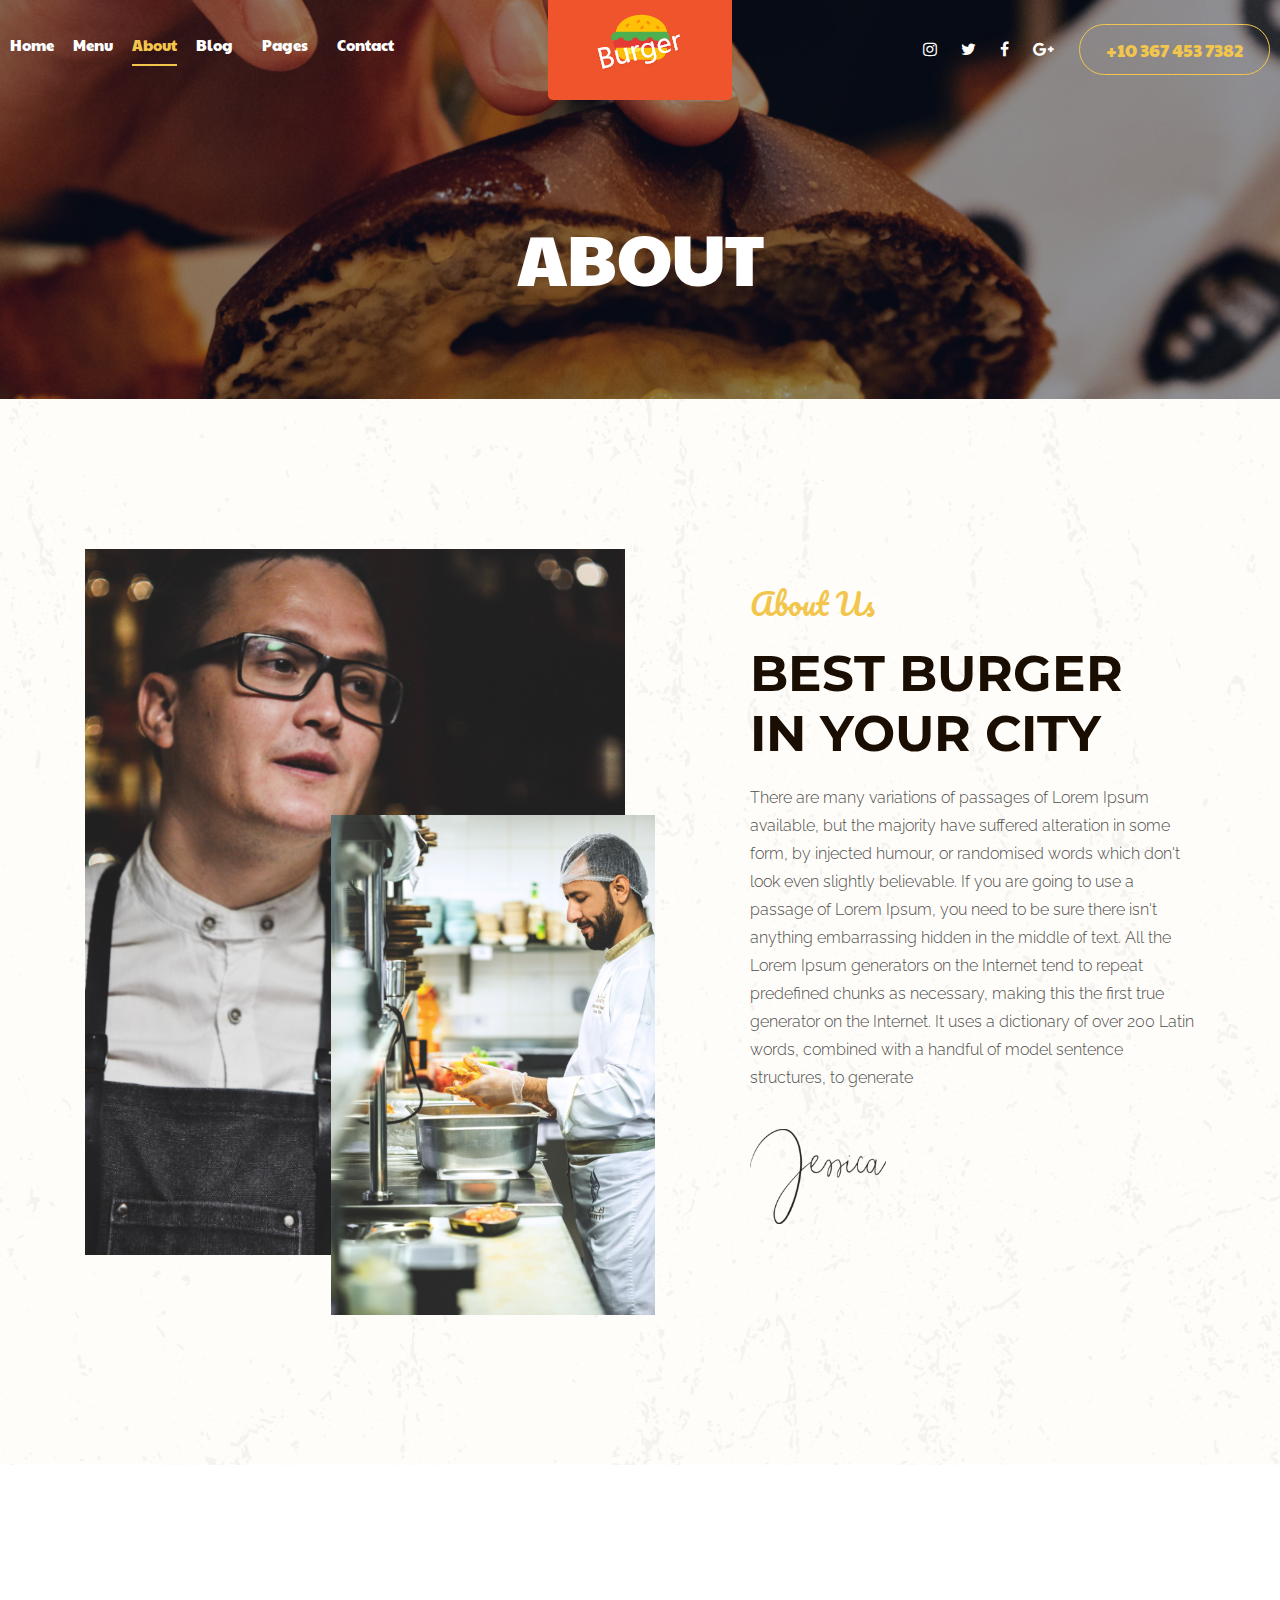
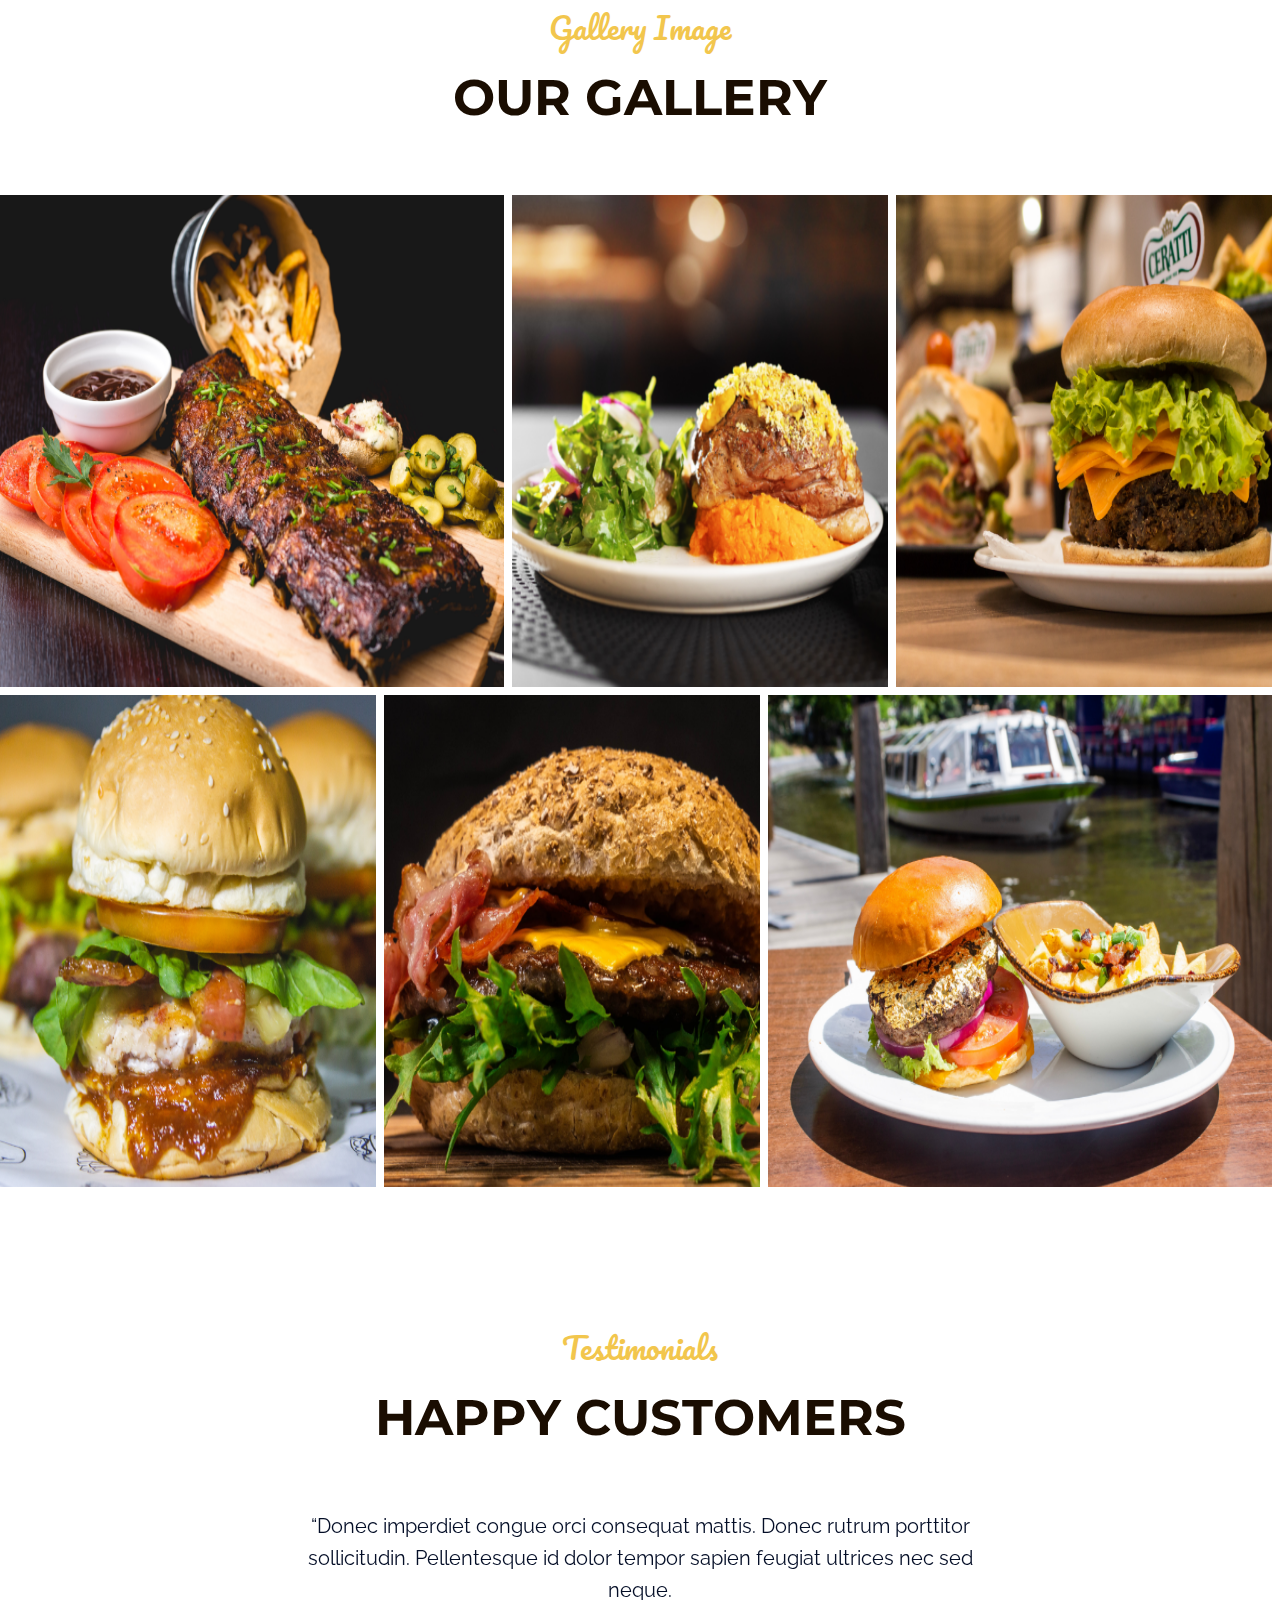
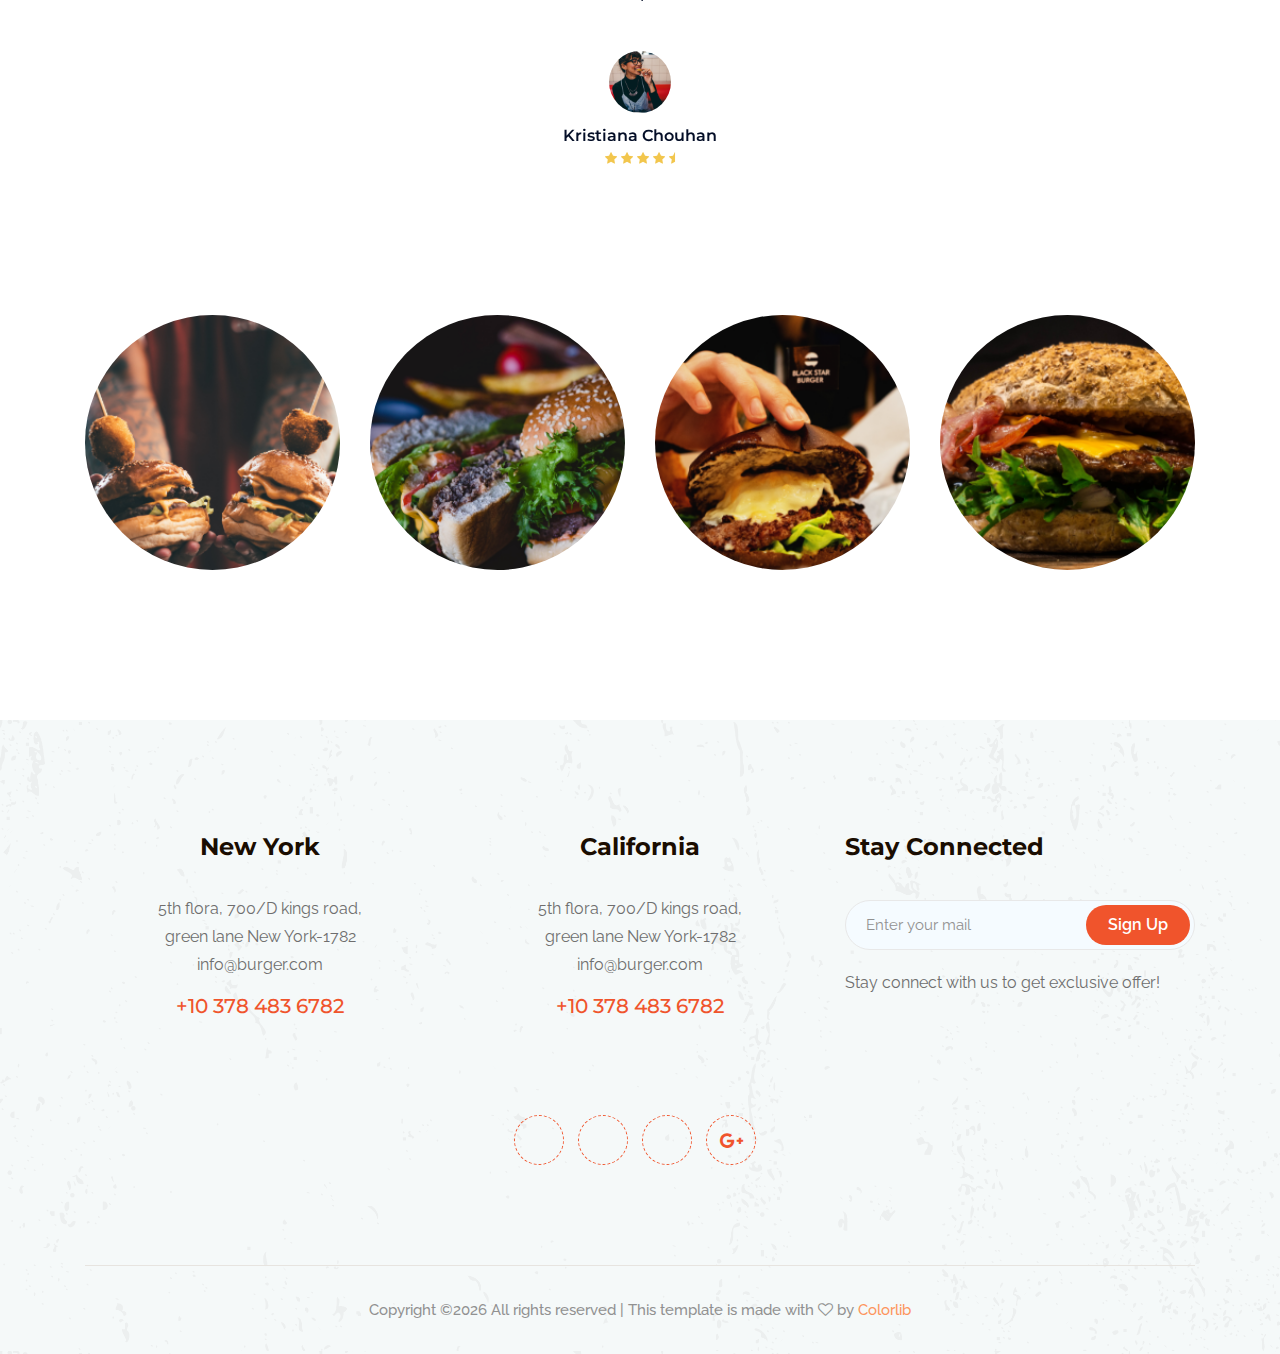
==== about.html @ d92ca3f2 "add other folders" ====
<!doctype html>
<html class="no-js" lang="zxx">

<head>
    <meta charset="utf-8">
    <meta http-equiv="x-ua-compatible" content="ie=edge">
    <title>Burger</title>
    <meta name="description" content="">
    <meta name="viewport" content="width=device-width, initial-scale=1">

    <!-- <link rel="manifest" href="site.webmanifest"> -->
    <link rel="shortcut icon" type="image/x-icon" href="img/favicon.png">
    <!-- Place favicon.ico in the root directory -->

    <!-- CSS here -->
    <link rel="stylesheet" href="css/bootstrap.min.css">
    <link rel="stylesheet" href="css/owl.carousel.min.css">
    <link rel="stylesheet" href="css/magnific-popup.css">
    <link rel="stylesheet" href="css/font-awesome.min.css">
    <link rel="stylesheet" href="css/themify-icons.css">
    <link rel="stylesheet" href="css/nice-select.css">
    <link rel="stylesheet" href="css/flaticon.css">
    <link rel="stylesheet" href="css/animate.css">
    <link rel="stylesheet" href="css/slicknav.css">
    <link rel="stylesheet" href="css/style.css">
    <!-- <link rel="stylesheet" href="css/responsive.css"> -->
</head>

<body>
    <!--[if lte IE 9]>
            <p class="browserupgrade">You are using an <strong>outdated</strong> browser. Please <a href="https://browsehappy.com/">upgrade your browser</a> to improve your experience and security.</p>
        <![endif]-->

    <!-- header-start -->
    <header>
            <div class="header-area ">
                <div id="sticky-header" class="main-header-area">
                    <div class="container-fluid p-0">
                        <div class="row align-items-center no-gutters">
                            <div class="col-xl-5 col-lg-5">
                                <div class="main-menu  d-none d-lg-block">
                                    <nav>
                                        <ul id="navigation">
                                            <li><a  href="index.html">home</a></li>
                                            <li><a href="Menu.html">Menu</a></li>
                                            <li><a class="active" href="about.html">About</a></li>
                                            <li><a href="#">blog <i class="ti-angle-down"></i></a>
                                                <ul class="submenu">
                                                    <li><a href="blog.html">blog</a></li>
                                                    <li><a href="single-blog.html">single-blog</a></li>
                                                </ul>
                                            </li>
                                            <li><a href="#">Pages <i class="ti-angle-down"></i></a>
                                                <ul class="submenu">
                                                    <li><a href="elements.html">elements</a></li>
                                                </ul>
                                            </li>
                                            <li><a href="contact.html">Contact</a></li>
                                        </ul>
                                    </nav>
                                </div>
                            </div>
                            <div class="col-xl-2 col-lg-2">
                                <div class="logo-img">
                                    <a href="index.html">
                                        <img src="img/logo.png" alt="">
                                    </a>
                                </div>
                            </div>
                            <div class="col-xl-5 col-lg-5 d-none d-lg-block">
                                <div class="book_room">
                                    <div class="socail_links">
                                        <ul>
                                            <li>
                                                <a href="#">
                                                    <i class="fa fa-instagram"></i>
                                                </a>
                                            </li>
                                            <li>
                                                <a href="#">
                                                    <i class="fa fa-twitter"></i>
                                                </a>
                                            </li>
                                            <li>
                                                <a href="#">
                                                    <i class="fa fa-facebook"></i>
                                                </a>
                                            </li>
                                            <li>
                                                <a href="#">
                                                    <i class="fa fa-google-plus"></i>
                                                </a>
                                            </li>
                                        </ul>
                                    </div>
                                    <div class="book_btn d-none d-xl-block">
                                        <a class="#" href="#">+10 367 453 7382</a>
                                    </div>
                                </div>
                            </div>
                            <div class="col-12">
                                <div class="mobile_menu d-block d-lg-none"></div>
                            </div>
                        </div>
                    </div>
                </div>
            </div>
        </header>
        <!-- header-end -->

  <!-- bradcam_area_start -->
  <div class="bradcam_area breadcam_bg_1 overlay">
    <h3>about</h3>
</div>
<!-- bradcam_area_end -->
<!-- about_area_start -->
<div class="about_area">
        <div class="container">
            <div class="row align-items-center">
                <div class="col-xl-6 col-lg-6 col-md-6">
                    <div class="about_thumb2">
                        <div class="img_1">
                            <img src="img/about/1.png" alt="">
                        </div>
                        <div class="img_2">
                            <img src="img/about/2.png" alt="">
                        </div>
                    </div>
                </div>
                <div class="col-xl-5 col-lg-5 offset-lg-1 col-md-6">
                    <div class="about_info">
                        <div class="section_title mb-20px">
                            <span>About Us</span>
                            <h3>Best Burger <br>
                                    in your City</h3>
                        </div>
                        <p>There are many variations of passages of Lorem Ipsum available, but the majority have suffered alteration in some form, by injected humour, or randomised words which don't look even slightly believable. If you are going to use a passage of Lorem Ipsum, you need to be sure there isn't anything embarrassing hidden in the middle of text. All the Lorem Ipsum generators on the Internet tend to repeat predefined chunks as necessary, making this the first true generator on the Internet. It uses a dictionary of over 200 Latin words, combined with a handful of model sentence structures, to generate</p>
                        <div class="img_thumb">
                            <img src="img/jessica-signature.png" alt="">
                        </div>
                    </div>
                </div>
            </div>
        </div>
    </div>
    <!-- about_area_end -->

    <!-- gallery_start -->
    <div class="gallery_area">
            <div class="container">
                <div class="row">
                    <div class="col-xl-12">
                            <div class="section_title mb-70 text-center">
                                    <span>Gallery Image</span>
                                    <h3>Our Gallery</h3>
                                </div>
                    </div>
                </div>
            </div>
            <div class="single_gallery big_img">
                    <a class="popup-image" href="img/gallery/1.png">
                        <i class="ti-plus"></i>
                    </a>
                <img src="img/gallery/1.png" alt="">
            </div>
            <div class="single_gallery small_img">
                <a class="popup-image" href="img/gallery/2.png">
                    <i class="ti-plus"></i>
                </a>
                <img src="img/gallery/2.png" alt="">
            </div>
            <div class="single_gallery small_img">
                <a class="popup-image" href="img/gallery/3.png">
                    <i class="ti-plus"></i>
                </a>
                <img src="img/gallery/3.png" alt="">
            </div>
    
            <div class="single_gallery small_img">
                <a class="popup-image" href="img/gallery/4.png">
                    <i class="ti-plus"></i>
                </a>
                <img src="img/gallery/4.png" alt="">
            </div>
            <div class="single_gallery small_img">
                <a class="popup-image" href="img/gallery/5.png">
                    <i class="ti-plus"></i>
                </a>
                <img src="img/gallery/5.png" alt="">
            </div>
            <div class="single_gallery big_img">
                <a class="popup-image" href="img/gallery/6.png">
                    <i class="ti-plus"></i>
                </a>
                <img src="img/gallery/6.png" alt="">
            </div>
        </div>

    <!-- testimonial_area_start  -->
    <div class="testimonial_area ">
        <div class="container">
            <div class="row">
                <div class="col-xl-12">
                    <div class="section_title mb-60 text-center">
                        <span>Testimonials</span>
                        <h3>Happy Customers</h3>
                    </div>
                </div>
            </div>
            <div class="row">
                <div class="col-xl-12">
                    <div class="testmonial_active owl-carousel">
                        <div class="single_carousel">
                            <div class="row justify-content-center">
                                <div class="col-lg-8">
                                    <div class="single_testmonial text-center">
                                        <p>“Donec imperdiet congue orci consequat mattis. Donec rutrum porttitor
                                            sollicitudin. Pellentesque id dolor tempor sapien feugiat ultrices nec
                                            sed
                                            neque.</p>
                                        <div class="testmonial_author">
                                            <div class="thumb">
                                                <img src="img/testmonial/1.png" alt="">
                                            </div>
                                            <h4>Kristiana Chouhan</h4>
                                            <div class="stars">
                                                <i class="fa fa-star"></i>
                                                <i class="fa fa-star"></i>
                                                <i class="fa fa-star"></i>
                                                <i class="fa fa-star"></i>
                                                <i class="fa fa-star-half"></i>
                                            </div>
                                        </div>
                                    </div>
                                </div>
                            </div>
                        </div>
                        <div class="single_carousel">
                            <div class="row justify-content-center">
                                <div class="col-lg-8">
                                    <div class="single_testmonial text-center">
                                        <p>“Donec imperdiet congue orci consequat mattis. Donec rutrum porttitor
                                            sollicitudin. Pellentesque id dolor tempor sapien feugiat ultrices nec
                                            sed
                                            neque.</p>
                                        <div class="testmonial_author">
                                            <div class="thumb">
                                                <img src="img/testmonial/2.png" alt="">
                                            </div>
                                            <h4>Arafath Hossain</h4>
                                            <div class="stars">
                                                <i class="fa fa-star"></i>
                                                <i class="fa fa-star"></i>
                                                <i class="fa fa-star"></i>
                                                <i class="fa fa-star"></i>
                                                <i class="fa fa-star-half"></i>
                                            </div>
                                        </div>
                                    </div>
                                </div>
                            </div>
                        </div>
                        <div class="single_carousel">
                            <div class="row justify-content-center">
                                <div class="col-lg-8">
                                    <div class="single_testmonial text-center">
                                        <p>“Donec imperdiet congue orci consequat mattis. Donec rutrum porttitor
                                            sollicitudin. Pellentesque id dolor tempor sapien feugiat ultrices nec
                                            sed
                                            neque.</p>
                                        <div class="testmonial_author">
                                            <div class="thumb">
                                                <img src="img/testmonial/3.png" alt="">
                                            </div>
                                            <h4>A.H Shemanto</h4>
                                            <div class="stars">
                                                <i class="fa fa-star"></i>
                                                <i class="fa fa-star"></i>
                                                <i class="fa fa-star"></i>
                                                <i class="fa fa-star"></i>
                                                <i class="fa fa-star-half"></i>
                                            </div>
                                        </div>
                                    </div>
                                </div>
                            </div>
                        </div>
                    </div>
                </div>
            </div>
        </div>
</div>
<!-- testimonial_area_ned  -->

<!-- instragram_area_start -->
<div class="instragram_area">
<div class="container">
    <div class="row">
        <div class="col-lg-3 col-md-6">
            <div class="single_instagram">
                <img src="img/instragram/1.png" alt="">
                <div class="ovrelay">
                    <a href="#">
                        <i class="fa fa-instagram"></i>
                    </a>
                </div>
            </div>
        </div>
        <div class="col-lg-3 col-md-6">
            <div class="single_instagram">
                <img src="img/instragram/2.png" alt="">
                <div class="ovrelay">
                    <a href="#">
                        <i class="fa fa-instagram"></i>
                    </a>
                </div>
            </div>
        </div>
        <div class="col-lg-3 col-md-6">
            <div class="single_instagram">
                <img src="img/instragram/3.png" alt="">
                <div class="ovrelay">
                    <a href="#">
                        <i class="fa fa-instagram"></i>
                    </a>
                </div>
            </div>
        </div>
        <div class="col-lg-3 col-md-6">
            <div class="single_instagram">
                <img src="img/instragram/4.png" alt="">
                <div class="ovrelay">
                    <a href="#">
                        <i class="fa fa-instagram"></i>
                    </a>
                </div>
            </div>
        </div>
    </div>
</div>
</div>
<!-- instragram_area_end -->

<footer class="footer">
        <div class="footer_top">
            <div class="container">
                <div class="row">
                    <div class="col-xl-4 col-md-6 col-lg-4">
                        <div class="footer_widget text-center ">
                            <h3 class="footer_title pos_margin">
                                    New York
                            </h3>
                            <p>5th flora, 700/D kings road, <br> 
                                    green lane New York-1782 <br>
                                    <a href="#">info@burger.com</a></p>
                            <a class="number" href="#">+10 378 483 6782</a>

                        </div>
                    </div>
                    <div class="col-xl-4 col-md-6 col-lg-4">
                        <div class="footer_widget text-center ">
                            <h3 class="footer_title pos_margin">
                                California
                            </h3>
                            <p>5th flora, 700/D kings road, <br> 
                                    green lane New York-1782 <br>
                                    <a href="#">info@burger.com</a></p>
                            <a class="number" href="#">+10 378 483 6782</a>

                        </div>
                    </div>
                    <div class="col-xl-4 col-md-12 col-lg-4">
                            <div class="footer_widget">
                                    <h3 class="footer_title">
                                            Stay Connected
                                    </h3>
                                    <form action="#" class="newsletter_form">
                                        <input type="text" placeholder="Enter your mail">
                                        <button type="submit">Sign Up</button>
                                    </form>
                                    <p class="newsletter_text">Stay connect with us to get exclusive offer!</p>
                                </div>
                    </div>
                </div>
                <div class="row justify-content-center">
                    <div class="col-lg-4">
                        <div class="socail_links text-center">
                                <ul>
                                    <li>
                                        <a href="#">
                                            <i class="ti-instagram"></i>
                                        </a>
                                    </li>
                                    <li>
                                        <a href="#">
                                            <i class="ti-twitter-alt"></i>
                                        </a>
                                    </li>
                                    <li>
                                        <a href="#">
                                            <i class="ti-facebook"></i>
                                        </a>
                                    </li>
                                    <li>
                                        <a href="#">
                                            <i class="fa fa-google-plus"></i>
                                        </a>
                                    </li>
                                </ul>
                            </div>
                    </div>
                </div>
            </div>
        </div>
        <div class="copy-right_text">
            <div class="container">
                <div class="footer_border"></div>
                <div class="row">
                    <div class="col-xl-12">
                        <p class="copy_right text-center">
                            <!-- Link back to Colorlib can't be removed. Template is licensed under CC BY 3.0. -->
Copyright &copy;<script>document.write(new Date().getFullYear());</script> All rights reserved | This template is made with <i class="fa fa-heart-o" aria-hidden="true"></i> by <a href="https://colorlib.com" target="_blank">Colorlib</a>
<!-- Link back to Colorlib can't be removed. Template is licensed under CC BY 3.0. -->
                        </p>
                    </div>
                </div>
            </div>
        </div>
    </footer>

    <!-- JS here -->
    <script src="js/vendor/modernizr-3.5.0.min.js"></script>
    <script src="js/vendor/jquery-1.12.4.min.js"></script>
    <script src="js/popper.min.js"></script>
    <script src="js/bootstrap.min.js"></script>
    <script src="js/owl.carousel.min.js"></script>
    <script src="js/isotope.pkgd.min.js"></script>
    <script src="js/ajax-form.js"></script>
    <script src="js/waypoints.min.js"></script>
    <script src="js/jquery.counterup.min.js"></script>
    <script src="js/imagesloaded.pkgd.min.js"></script>
    <script src="js/scrollIt.js"></script>
    <script src="js/jquery.scrollUp.min.js"></script>
    <script src="js/wow.min.js"></script>
    <script src="js/nice-select.min.js"></script>
    <script src="js/jquery.slicknav.min.js"></script>
    <script src="js/jquery.magnific-popup.min.js"></script>
    <script src="js/plugins.js"></script>

    <!--contact js-->
    <script src="js/contact.js"></script>
    <script src="js/jquery.ajaxchimp.min.js"></script>
    <script src="js/jquery.form.js"></script>
    <script src="js/jquery.validate.min.js"></script>
    <script src="js/mail-script.js"></script>

    <script src="js/main.js"></script>

</body>

</html>
---- css/themify-icons.css ----
@font-face {
	font-family: 'themify';
	src:url('../fonts/themify.eot?-fvbane');
	src:url('../fonts/themify.eot?#iefix-fvbane') format('embedded-opentype'),
		url('../fonts/themify.woff?-fvbane') format('woff'),
		url('../fonts/themify.ttf?-fvbane') format('truetype'),
		url('../fonts/themify.svg?-fvbane#themify') format('svg');
	font-weight: normal;
	font-style: normal;
}

[class^="ti-"], [class*=" ti-"] {
	font-family: 'themify';
	/* speak: none; */
	font-style: normal;
	font-weight: normal;
	font-variant: normal;
	text-transform: none;
	line-height: 1;

	/* Better Font Rendering =========== */
	-webkit-font-smoothing: antialiased;
	-moz-osx-font-smoothing: grayscale;
}

.ti-wand:before {
	content: "\e600";
}
.ti-volume:before {
	content: "\e601";
}
.ti-user:before {
	content: "\e602";
}
.ti-unlock:before {
	content: "\e603";
}
.ti-unlink:before {
	content: "\e604";
}
.ti-trash:before {
	content: "\e605";
}
.ti-thought:before {
	content: "\e606";
}
.ti-target:before {
	content: "\e607";
}
.ti-tag:before {
	content: "\e608";
}
.ti-tablet:before {
	content: "\e609";
}
.ti-star:before {
	content: "\e60a";
}
.ti-spray:before {
	content: "\e60b";
}
.ti-signal:before {
	content: "\e60c";
}
.ti-shopping-cart:before {
	content: "\e60d";
}
.ti-shopping-cart-full:before {
	content: "\e60e";
}
.ti-settings:before {
	content: "\e60f";
}
.ti-search:before {
	content: "\e610";
}
.ti-zoom-in:before {
	content: "\e611";
}
.ti-zoom-out:before {
	content: "\e612";
}
.ti-cut:before {
	content: "\e613";
}
.ti-ruler:before {
	content: "\e614";
}
.ti-ruler-pencil:before {
	content: "\e615";
}
.ti-ruler-alt:before {
	content: "\e616";
}
.ti-bookmark:before {
	content: "\e617";
}
.ti-bookmark-alt:before {
	content: "\e618";
}
.ti-reload:before {
	content: "\e619";
}
.ti-plus:before {
	content: "\e61a";
}
.ti-pin:before {
	content: "\e61b";
}
.ti-pencil:before {
	content: "\e61c";
}
.ti-pencil-alt:before {
	content: "\e61d";
}
.ti-paint-roller:before {
	content: "\e61e";
}
.ti-paint-bucket:before {
	content: "\e61f";
}
.ti-na:before {
	content: "\e620";
}
.ti-mobile:before {
	content: "\e621";
}
.ti-minus:before {
	content: "\e622";
}
.ti-medall:before {
	content: "\e623";
}
.ti-medall-alt:before {
	content: "\e624";
}
.ti-marker:before {
	content: "\e625";
}
.ti-marker-alt:before {
	content: "\e626";
}
.ti-arrow-up:before {
	content: "\e627";
}
.ti-arrow-right:before {
	content: "\e628";
}
.ti-arrow-left:before {
	content: "\e629";
}
.ti-arrow-down:before {
	content: "\e62a";
}
.ti-lock:before {
	content: "\e62b";
}
.ti-location-arrow:before {
	content: "\e62c";
}
.ti-link:before {
	content: "\e62d";
}
.ti-layout:before {
	content: "\e62e";
}
.ti-layers:before {
	content: "\e62f";
}
.ti-layers-alt:before {
	content: "\e630";
}
.ti-key:before {
	content: "\e631";
}
.ti-import:before {
	content: "\e632";
}
.ti-image:before {
	content: "\e633";
}
.ti-heart:before {
	content: "\e634";
}
.ti-heart-broken:before {
	content: "\e635";
}
.ti-hand-stop:before {
	content: "\e636";
}
.ti-hand-open:before {
	content: "\e637";
}
.ti-hand-drag:before {
	content: "\e638";
}
.ti-folder:before {
	content: "\e639";
}
.ti-flag:before {
	content: "\e63a";
}
.ti-flag-alt:before {
	content: "\e63b";
}
.ti-flag-alt-2:before {
	content: "\e63c";
}
.ti-eye:before {
	content: "\e63d";
}
.ti-export:before {
	content: "\e63e";
}
.ti-exchange-vertical:before {
	content: "\e63f";
}
.ti-desktop:before {
	content: "\e640";
}
.ti-cup:before {
	content: "\e641";
}
.ti-crown:before {
	content: "\e642";
}
.ti-comments:before {
	content: "\e643";
}
.ti-comment:before {
	content: "\e644";
}
.ti-comment-alt:before {
	content: "\e645";
}
.ti-close:before {
	content: "\e646";
}
.ti-clip:before {
	content: "\e647";
}
.ti-angle-up:before {
	content: "\e648";
}
.ti-angle-right:before {
	content: "\e649";
}
.ti-angle-left:before {
	content: "\e64a";
}
.ti-angle-down:before {
	content: "\e64b";
}
.ti-check:before {
	content: "\e64c";
}
.ti-check-box:before {
	content: "\e64d";
}
.ti-camera:before {
	content: "\e64e";
}
.ti-announcement:before {
	content: "\e64f";
}
.ti-brush:before {
	content: "\e650";
}
.ti-briefcase:before {
	content: "\e651";
}
.ti-bolt:before {
	content: "\e652";
}
.ti-bolt-alt:before {
	content: "\e653";
}
.ti-blackboard:before {
	content: "\e654";
}
.ti-bag:before {
	content: "\e655";
}
.ti-move:before {
	content: "\e656";
}
.ti-arrows-vertical:before {
	content: "\e657";
}
.ti-arrows-horizontal:before {
	content: "\e658";
}
.ti-fullscreen:before {
	content: "\e659";
}
.ti-arrow-top-right:before {
	content: "\e65a";
}
.ti-arrow-top-left:before {
	content: "\e65b";
}
.ti-arrow-circle-up:before {
	content: "\e65c";
}
.ti-arrow-circle-right:before {
	content: "\e65d";
}
.ti-arrow-circle-left:before {
	content: "\e65e";
}
.ti-arrow-circle-down:before {
	content: "\e65f";
}
.ti-angle-double-up:before {
	content: "\e660";
}
.ti-angle-double-right:before {
	content: "\e661";
}
.ti-angle-double-left:before {
	content: "\e662";
}
.ti-angle-double-down:before {
	content: "\e663";
}
.ti-zip:before {
	content: "\e664";
}
.ti-world:before {
	content: "\e665";
}
.ti-wheelchair:before {
	content: "\e666";
}
.ti-view-list:before {
	content: "\e667";
}
.ti-view-list-alt:before {
	content: "\e668";
}
.ti-view-grid:before {
	content: "\e669";
}
.ti-uppercase:before {
	content: "\e66a";
}
.ti-upload:before {
	content: "\e66b";
}
.ti-underline:before {
	content: "\e66c";
}
.ti-truck:before {
	content: "\e66d";
}
.ti-timer:before {
	content: "\e66e";
}
.ti-ticket:before {
	content: "\e66f";
}
.ti-thumb-up:before {
	content: "\e670";
}
.ti-thumb-down:before {
	content: "\e671";
}
.ti-text:before {
	content: "\e672";
}
.ti-stats-up:before {
	content: "\e673";
}
.ti-stats-down:before {
	content: "\e674";
}
.ti-split-v:before {
	content: "\e675";
}
.ti-split-h:before {
	content: "\e676";
}
.ti-smallcap:before {
	content: "\e677";
}
.ti-shine:before {
	content: "\e678";
}
.ti-shift-right:before {
	content: "\e679";
}
.ti-shift-left:before {
	content: "\e67a";
}
.ti-shield:before {
	content: "\e67b";
}
.ti-notepad:before {
	content: "\e67c";
}
.ti-server:before {
	content: "\e67d";
}
.ti-quote-right:before {
	content: "\e67e";
}
.ti-quote-left:before {
	content: "\e67f";
}
.ti-pulse:before {
	content: "\e680";
}
.ti-printer:before {
	content: "\e681";
}
.ti-power-off:before {
	content: "\e682";
}
.ti-plug:before {
	content: "\e683";
}
.ti-pie-chart:before {
	content: "\e684";
}
.ti-paragraph:before {
	content: "\e685";
}
.ti-panel:before {
	content: "\e686";
}
.ti-package:before {
	content: "\e687";
}
.ti-music:before {
	content: "\e688";
}
.ti-music-alt:before {
	content: "\e689";
}
.ti-mouse:before {
	content: "\e68a";
}
.ti-mouse-alt:before {
	content: "\e68b";
}
.ti-money:before {
	content: "\e68c";
}
.ti-microphone:before {
	content: "\e68d";
}
.ti-menu:before {
	content: "\e68e";
}
.ti-menu-alt:before {
	content: "\e68f";
}
.ti-map:before {
	content: "\e690";
}
.ti-map-alt:before {
	content: "\e691";
}
.ti-loop:before {
	content: "\e692";
}
.ti-location-pin:before {
	content: "\e693";
}
.ti-list:before {
	content: "\e694";
}
.ti-light-bulb:before {
	content: "\e695";
}
.ti-Italic:before {
	content: "\e696";
}
.ti-info:before {
	content: "\e697";
}
.ti-infinite:before {
	content: "\e698";
}
.ti-id-badge:before {
	content: "\e699";
}
.ti-hummer:before {
	content: "\e69a";
}
.ti-home:before {
	content: "\e69b";
}
.ti-help:before {
	content: "\e69c";
}
.ti-headphone:before {
	content: "\e69d";
}
.ti-harddrives:before {
	content: "\e69e";
}
.ti-harddrive:before {
	content: "\e69f";
}
.ti-gift:before {
	content: "\e6a0";
}
.ti-game:before {
	content: "\e6a1";
}
.ti-filter:before {
	content: "\e6a2";
}
.ti-files:before {
	content: "\e6a3";
}
.ti-file:before {
	content: "\e6a4";
}
.ti-eraser:before {
	content: "\e6a5";
}
.ti-envelope:before {
	content: "\e6a6";
}
.ti-download:before {
	content: "\e6a7";
}
.ti-direction:before {
	content: "\e6a8";
}
.ti-direction-alt:before {
	content: "\e6a9";
}
.ti-dashboard:before {
	content: "\e6aa";
}
.ti-control-stop:before {
	content: "\e6ab";
}
.ti-control-shuffle:before {
	content: "\e6ac";
}
.ti-control-play:before {
	content: "\e6ad";
}
.ti-control-pause:before {
	content: "\e6ae";
}
.ti-control-forward:before {
	content: "\e6af";
}
.ti-control-backward:before {
	content: "\e6b0";
}
.ti-cloud:before {
	content: "\e6b1";
}
.ti-cloud-up:before {
	content: "\e6b2";
}
.ti-cloud-down:before {
	content: "\e6b3";
}
.ti-clipboard:before {
	content: "\e6b4";
}
.ti-car:before {
	content: "\e6b5";
}
.ti-calendar:before {
	content: "\e6b6";
}
.ti-book:before {
	content: "\e6b7";
}
.ti-bell:before {
	content: "\e6b8";
}
.ti-basketball:before {
	content: "\e6b9";
}
.ti-bar-chart:before {
	content: "\e6ba";
}
.ti-bar-chart-alt:before {
	content: "\e6bb";
}
.ti-back-right:before {
	content: "\e6bc";
}
.ti-back-left:before {
	content: "\e6bd";
}
.ti-arrows-corner:before {
	content: "\e6be";
}
.ti-archive:before {
	content: "\e6bf";
}
.ti-anchor:before {
	content: "\e6c0";
}
.ti-align-right:before {
	content: "\e6c1";
}
.ti-align-left:before {
	content: "\e6c2";
}
.ti-align-justify:before {
	content: "\e6c3";
}
.ti-align-center:before {
	content: "\e6c4";
}
.ti-alert:before {
	content: "\e6c5";
}
.ti-alarm-clock:before {
	content: "\e6c6";
}
.ti-agenda:before {
	content: "\e6c7";
}
.ti-write:before {
	content: "\e6c8";
}
.ti-window:before {
	content: "\e6c9";
}
.ti-widgetized:before {
	content: "\e6ca";
}
.ti-widget:before {
	content: "\e6cb";
}
.ti-widget-alt:before {
	content: "\e6cc";
}
.ti-wallet:before {
	content: "\e6cd";
}
.ti-video-clapper:before {
	content: "\e6ce";
}
.ti-video-camera:before {
	content: "\e6cf";
}
.ti-vector:before {
	content: "\e6d0";
}
.ti-themify-logo:before {
	content: "\e6d1";
}
.ti-themify-favicon:before {
	content: "\e6d2";
}
.ti-themify-favicon-alt:before {
	content: "\e6d3";
}
.ti-support:before {
	content: "\e6d4";
}
.ti-stamp:before {
	content: "\e6d5";
}
.ti-split-v-alt:before {
	content: "\e6d6";
}
.ti-slice:before {
	content: "\e6d7";
}
.ti-shortcode:before {
	content: "\e6d8";
}
.ti-shift-right-alt:before {
	content: "\e6d9";
}
.ti-shift-left-alt:before {
	content: "\e6da";
}
.ti-ruler-alt-2:before {
	content: "\e6db";
}
.ti-receipt:before {
	content: "\e6dc";
}
.ti-pin2:before {
	content: "\e6dd";
}
.ti-pin-alt:before {
	content: "\e6de";
}
.ti-pencil-alt2:before {
	content: "\e6df";
}
.ti-palette:before {
	content: "\e6e0";
}
.ti-more:before {
	content: "\e6e1";
}
.ti-more-alt:before {
	content: "\e6e2";
}
.ti-microphone-alt:before {
	content: "\e6e3";
}
.ti-magnet:before {
	content: "\e6e4";
}
.ti-line-double:before {
	content: "\e6e5";
}
.ti-line-dotted:before {
	content: "\e6e6";
}
.ti-line-dashed:before {
	content: "\e6e7";
}
.ti-layout-width-full:before {
	content: "\e6e8";
}
.ti-layout-width-default:before {
	content: "\e6e9";
}
.ti-layout-width-default-alt:before {
	content: "\e6ea";
}
.ti-layout-tab:before {
	content: "\e6eb";
}
.ti-layout-tab-window:before {
	content: "\e6ec";
}
.ti-layout-tab-v:before {
	content: "\e6ed";
}
.ti-layout-tab-min:before {
	content: "\e6ee";
}
.ti-layout-slider:before {
	content: "\e6ef";
}
.ti-layout-slider-alt:before {
	content: "\e6f0";
}
.ti-layout-sidebar-right:before {
	content: "\e6f1";
}
.ti-layout-sidebar-none:before {
	content: "\e6f2";
}
.ti-layout-sidebar-left:before {
	content: "\e6f3";
}
.ti-layout-placeholder:before {
	content: "\e6f4";
}
.ti-layout-menu:before {
	content: "\e6f5";
}
.ti-layout-menu-v:before {
	content: "\e6f6";
}
.ti-layout-menu-separated:before {
	content: "\e6f7";
}
.ti-layout-menu-full:before {
	content: "\e6f8";
}
.ti-layout-media-right-alt:before {
	content: "\e6f9";
}
.ti-layout-media-right:before {
	content: "\e6fa";
}
.ti-layout-media-overlay:before {
	content: "\e6fb";
}
.ti-layout-media-overlay-alt:before {
	content: "\e6fc";
}
.ti-layout-media-overlay-alt-2:before {
	content: "\e6fd";
}
.ti-layout-media-left-alt:before {
	content: "\e6fe";
}
.ti-layout-media-left:before {
	content: "\e6ff";
}
.ti-layout-media-center-alt:before {
	content: "\e700";
}
.ti-layout-media-center:before {
	content: "\e701";
}
.ti-layout-list-thumb:before {
	content: "\e702";
}
.ti-layout-list-thumb-alt:before {
	content: "\e703";
}
.ti-layout-list-post:before {
	content: "\e704";
}
.ti-layout-list-large-image:before {
	content: "\e705";
}
.ti-layout-line-solid:before {
	content: "\e706";
}
.ti-layout-grid4:before {
	content: "\e707";
}
.ti-layout-grid3:before {
	content: "\e708";
}
.ti-layout-grid2:before {
	content: "\e709";
}
.ti-layout-grid2-thumb:before {
	content: "\e70a";
}
.ti-layout-cta-right:before {
	content: "\e70b";
}
.ti-layout-cta-left:before {
	content: "\e70c";
}
.ti-layout-cta-center:before {
	content: "\e70d";
}
.ti-layout-cta-btn-right:before {
	content: "\e70e";
}
.ti-layout-cta-btn-left:before {
	content: "\e70f";
}
.ti-layout-column4:before {
	content: "\e710";
}
.ti-layout-column3:before {
	content: "\e711";
}
.ti-layout-column2:before {
	content: "\e712";
}
.ti-layout-accordion-separated:before {
	content: "\e713";
}
.ti-layout-accordion-merged:before {
	content: "\e714";
}
.ti-layout-accordion-list:before {
	content: "\e715";
}
.ti-ink-pen:before {
	content: "\e716";
}
.ti-info-alt:before {
	content: "\e717";
}
.ti-help-alt:before {
	content: "\e718";
}
.ti-headphone-alt:before {
	content: "\e719";
}
.ti-hand-point-up:before {
	content: "\e71a";
}
.ti-hand-point-right:before {
	content: "\e71b";
}
.ti-hand-point-left:before {
	content: "\e71c";
}
.ti-hand-point-down:before {
	content: "\e71d";
}
.ti-gallery:before {
	content: "\e71e";
}
.ti-face-smile:before {
	content: "\e71f";
}
.ti-face-sad:before {
	content: "\e720";
}
.ti-credit-card:before {
	content: "\e721";
}
.ti-control-skip-forward:before {
	content: "\e722";
}
.ti-control-skip-backward:before {
	content: "\e723";
}
.ti-control-record:before {
	content: "\e724";
}
.ti-control-eject:before {
	content: "\e725";
}
.ti-comments-smiley:before {
	content: "\e726";
}
.ti-brush-alt:before {
	content: "\e727";
}
.ti-youtube:before {
	content: "\e728";
}
.ti-vimeo:before {
	content: "\e729";
}
.ti-twitter:before {
	content: "\e72a";
}
.ti-time:before {
	content: "\e72b";
}
.ti-tumblr:before {
	content: "\e72c";
}
.ti-skype:before {
	content: "\e72d";
}
.ti-share:before {
	content: "\e72e";
}
.ti-share-alt:before {
	content: "\e72f";
}
.ti-rocket:before {
	content: "\e730";
}
.ti-pinterest:before {
	content: "\e731";
}
.ti-new-window:before {
	content: "\e732";
}
.ti-microsoft:before {
	content: "\e733";
}
.ti-list-ol:before {
	content: "\e734";
}
.ti-linkedin:before {
	content: "\e735";
}
.ti-layout-sidebar-2:before {
	content: "\e736";
}
.ti-layout-grid4-alt:before {
	content: "\e737";
}
.ti-layout-grid3-alt:before {
	content: "\e738";
}
.ti-layout-grid2-alt:before {
	content: "\e739";
}
.ti-layout-column4-alt:before {
	content: "\e73a";
}
.ti-layout-column3-alt:before {
	content: "\e73b";
}
.ti-layout-column2-alt:before {
	content: "\e73c";
}
.ti-instagram:before {
	content: "\e73d";
}
.ti-google:before {
	content: "\e73e";
}
.ti-github:before {
	content: "\e73f";
}
.ti-flickr:before {
	content: "\e740";
}
.ti-facebook:before {
	content: "\e741";
}
.ti-dropbox:before {
	content: "\e742";
}
.ti-dribbble:before {
	content: "\e743";
}
.ti-apple:before {
	content: "\e744";
}
.ti-android:before {
	content: "\e745";
}
.ti-save:before {
	content: "\e746";
}
.ti-save-alt:before {
	content: "\e747";
}
.ti-yahoo:before {
	content: "\e748";
}
.ti-wordpress:before {
	content: "\e749";
}
.ti-vimeo-alt:before {
	content: "\e74a";
}
.ti-twitter-alt:before {
	content: "\e74b";
}
.ti-tumblr-alt:before {
	content: "\e74c";
}
.ti-trello:before {
	content: "\e74d";
}
.ti-stack-overflow:before {
	content: "\e74e";
}
.ti-soundcloud:before {
	content: "\e74f";
}
.ti-sharethis:before {
	content: "\e750";
}
.ti-sharethis-alt:before {
	content: "\e751";
}
.ti-reddit:before {
	content: "\e752";
}
.ti-pinterest-alt:before {
	content: "\e753";
}
.ti-microsoft-alt:before {
	content: "\e754";
}
.ti-linux:before {
	content: "\e755";
}
.ti-jsfiddle:before {
	content: "\e756";
}
.ti-joomla:before {
	content: "\e757";
}
.ti-html5:before {
	content: "\e758";
}
.ti-flickr-alt:before {
	content: "\e759";
}
.ti-email:before {
	content: "\e75a";
}
.ti-drupal:before {
	content: "\e75b";
}
.ti-dropbox-alt:before {
	content: "\e75c";
}
.ti-css3:before {
	content: "\e75d";
}
.ti-rss:before {
	content: "\e75e";
}
.ti-rss-alt:before {
	content: "\e75f";
}
---- css/nice-select.css ----
.nice-select {
  -webkit-tap-highlight-color: transparent;
  background-color: #fff;
  border-radius: 5px;
  border: solid 1px #e8e8e8;
  box-sizing: border-box;
  clear: both;
  cursor: pointer;
  display: block;
  float: left;
  font-family: inherit;
  font-size: 14px;
  font-weight: normal;
  height: 42px;
  line-height: 40px;
  outline: none;
  padding-left: 18px;
  padding-right: 30px;
  position: relative;
  text-align: left !important;
  -webkit-transition: all 0.2s ease-in-out;
  transition: all 0.2s ease-in-out;
  -webkit-user-select: none;
     -moz-user-select: none;
      -ms-user-select: none;
          user-select: none;
  white-space: nowrap;
  width: auto; }
  .nice-select:hover {
    border-color: #dbdbdb; }
  .nice-select:active, .nice-select.open, .nice-select:focus {
    border-color: #999; }


  .nice-select.disabled {
    border-color: #ededed;
    color: #999;
    pointer-events: none; }
    .nice-select.disabled:after {
      border-color: #cccccc; }
  .nice-select.wide {
    width: 100%; }
    .nice-select.wide .list {
      left: 0 !important;
      right: 0 !important; }
  .nice-select.right {
    float: right; }
    .nice-select.right .list {
      left: auto;
      right: 0; }
  .nice-select.small {
    font-size: 12px;
    height: 36px;
    line-height: 34px; }
    .nice-select.small:after {
      height: 4px;
      width: 4px; }
    .nice-select.small .option {
      line-height: 34px;
      min-height: 34px; }
  .nice-select .list {
    background-color: #fff;
    border-radius: 5px;
    box-shadow: 0 0 0 1px rgba(68, 68, 68, 0.11);
    box-sizing: border-box;
    margin-top: 4px;
    opacity: 0;
    overflow: hidden;
    padding: 0;
    pointer-events: none;
    position: absolute;
    top: 100%;
    left: 0;
    -webkit-transform-origin: 50% 0;
        -ms-transform-origin: 50% 0;
            transform-origin: 50% 0;
    -webkit-transform: scale(0.75) translateY(-21px);
        -ms-transform: scale(0.75) translateY(-21px);
            transform: scale(0.75) translateY(-21px);
    -webkit-transition: all 0.2s cubic-bezier(0.5, 0, 0, 1.25), opacity 0.15s ease-out;
    transition: all 0.2s cubic-bezier(0.5, 0, 0, 1.25), opacity 0.15s ease-out;
    z-index: 9; }
    .nice-select .list:hover .option:not(:hover) {
      background-color: transparent !important; }
  .nice-select .option {
    cursor: pointer;
    font-weight: 400;
    line-height: 40px;
    list-style: none;
    min-height: 40px;
    outline: none;
    padding-left: 18px;
    padding-right: 29px;
    text-align: left;
    -webkit-transition: all 0.2s;
    transition: all 0.2s; }
    .nice-select .option:hover, .nice-select .option.focus, .nice-select .option.selected.focus {
      background-color: #f6f6f6; }
    .nice-select .option.selected {
      font-weight: bold; }
    .nice-select .option.disabled {
      background-color: transparent;
      color: #999;
      cursor: default; }

.no-csspointerevents .nice-select .list {
  display: none; }

.no-csspointerevents .nice-select.open .list {
  display: block; }





  /* ,,,,,,,,,,,,,,,, */


  .nice-select:after {
    content: "\e64b";
    display: block;
    height: 5px;
    margin-top: -5px;
    pointer-events: none;
    position: absolute;
    right: 30px;
    top: 8px;
    transition: all 0.15s ease-in-out;
    width: 5px;
    font-family: 'themify';
    color: #ddd; }

    .nice-select.open:after {
 }
    .nice-select.open .list {
      opacity: 1;
      pointer-events: auto;
      -webkit-transform: scale(1) translateY(0);
          -ms-transform: scale(1) translateY(0);
              transform: scale(1) translateY(0); }
---- css/flaticon.css ----
/*
  	Flaticon icon font: Flaticon
  	Creation date: 27/07/2019 08:27
  	*/

@font-face {
  font-family: "Flaticon";
  src: url("../fonts/Flaticon.eot");
  src: url("../fonts/Flaticon.eot?#iefix") format("embedded-opentype"),
       url("../fonts/Flaticon.woff2") format("woff2"),
       url("../fonts/Flaticon.woff") format("woff"),
       url("../fonts/Flaticon.ttf") format("truetype"),
       url("../fonts/Flaticon.svg#Flaticon") format("svg");
  font-weight: normal;
  font-style: normal;
}

@media screen and (-webkit-min-device-pixel-ratio:0) {
  @font-face {
    font-family: "Flaticon";
    src: url("../fonts/Flaticon.svg#Flaticon") format("svg");
  }
}

[class^="flaticon-"]:before, [class*=" flaticon-"]:before,
[class^="flaticon-"]:after, [class*=" flaticon-"]:after {   
  font-family: Flaticon;
font-style: normal;
}

.flaticon-left-arrow:before { content: "\f100"; }
.flaticon-right-arrow:before { content: "\f101"; }
.flaticon-play-button:before { content: "\f102"; }
.flaticon-quote:before { content: "\f103"; }
.flaticon-clock:before { content: "\f104"; }
.flaticon-world:before { content: "\f105"; }
.flaticon-mail:before { content: "\f106"; }
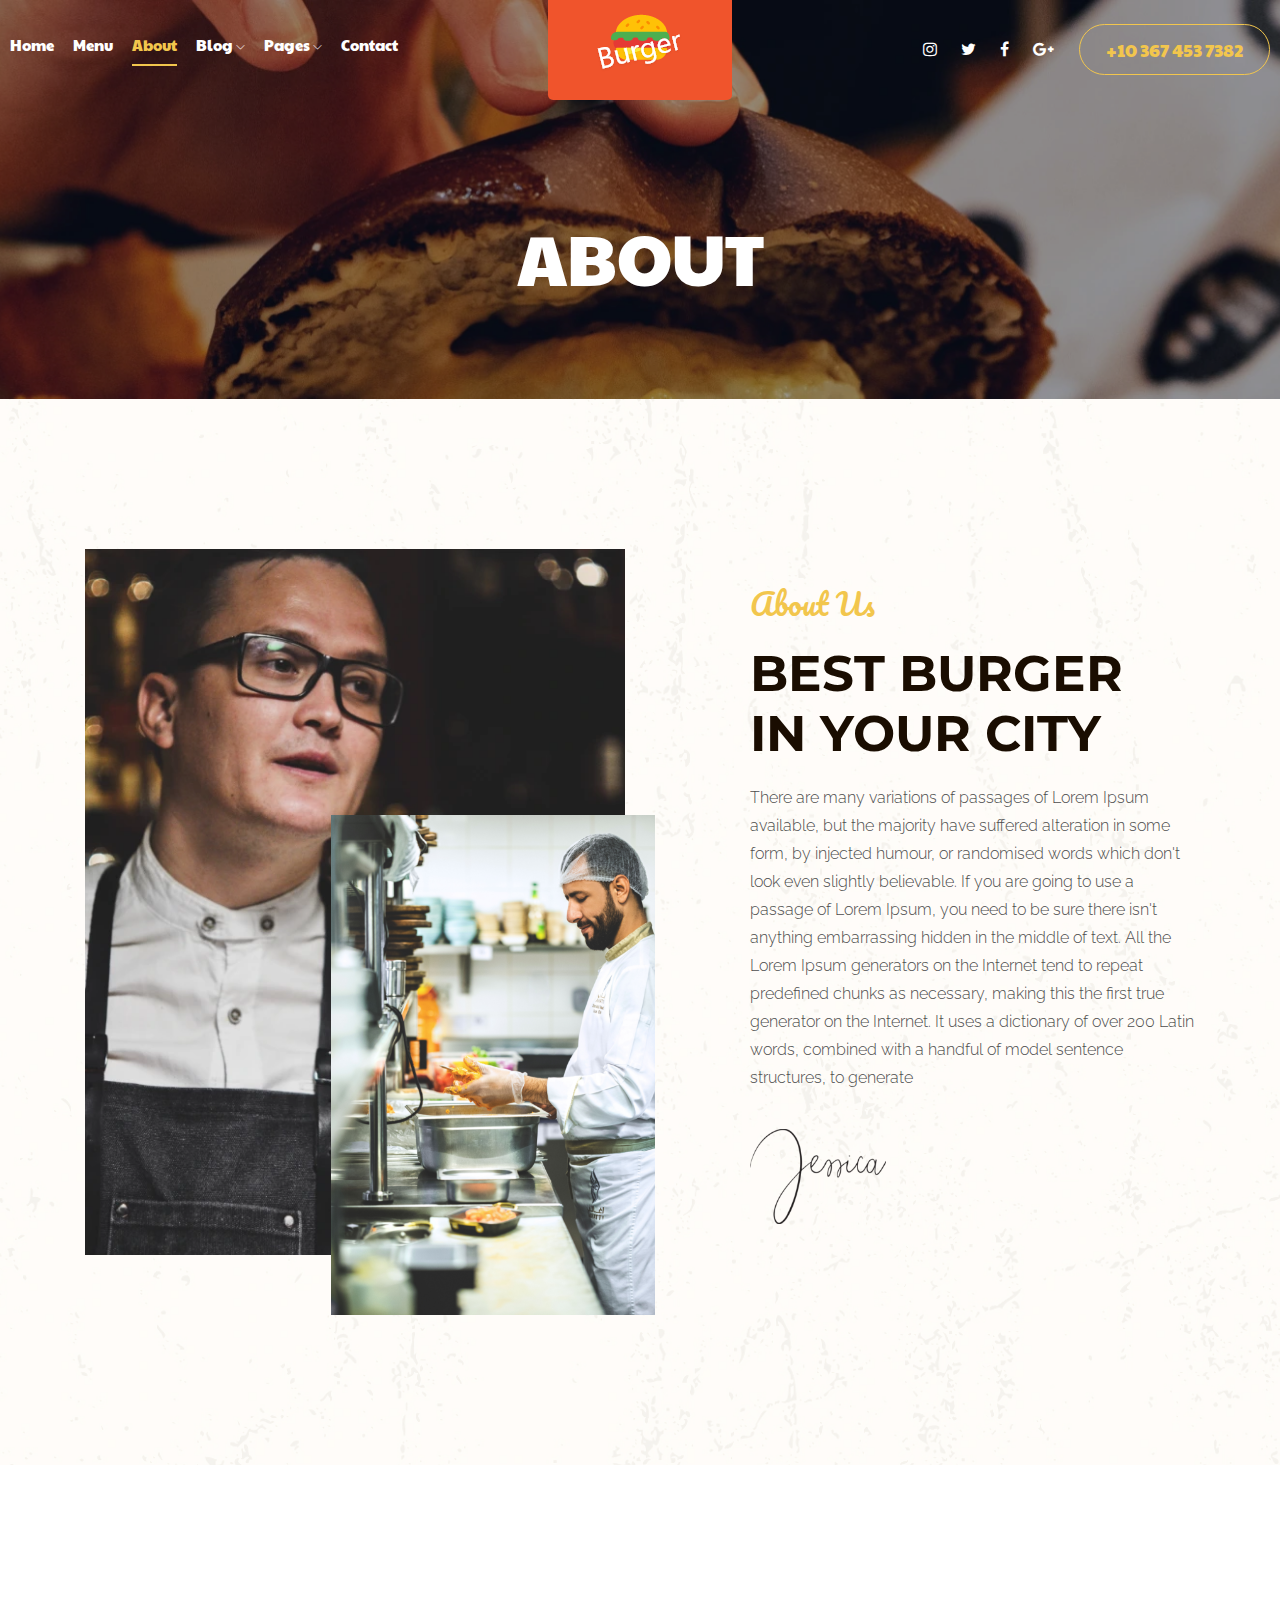
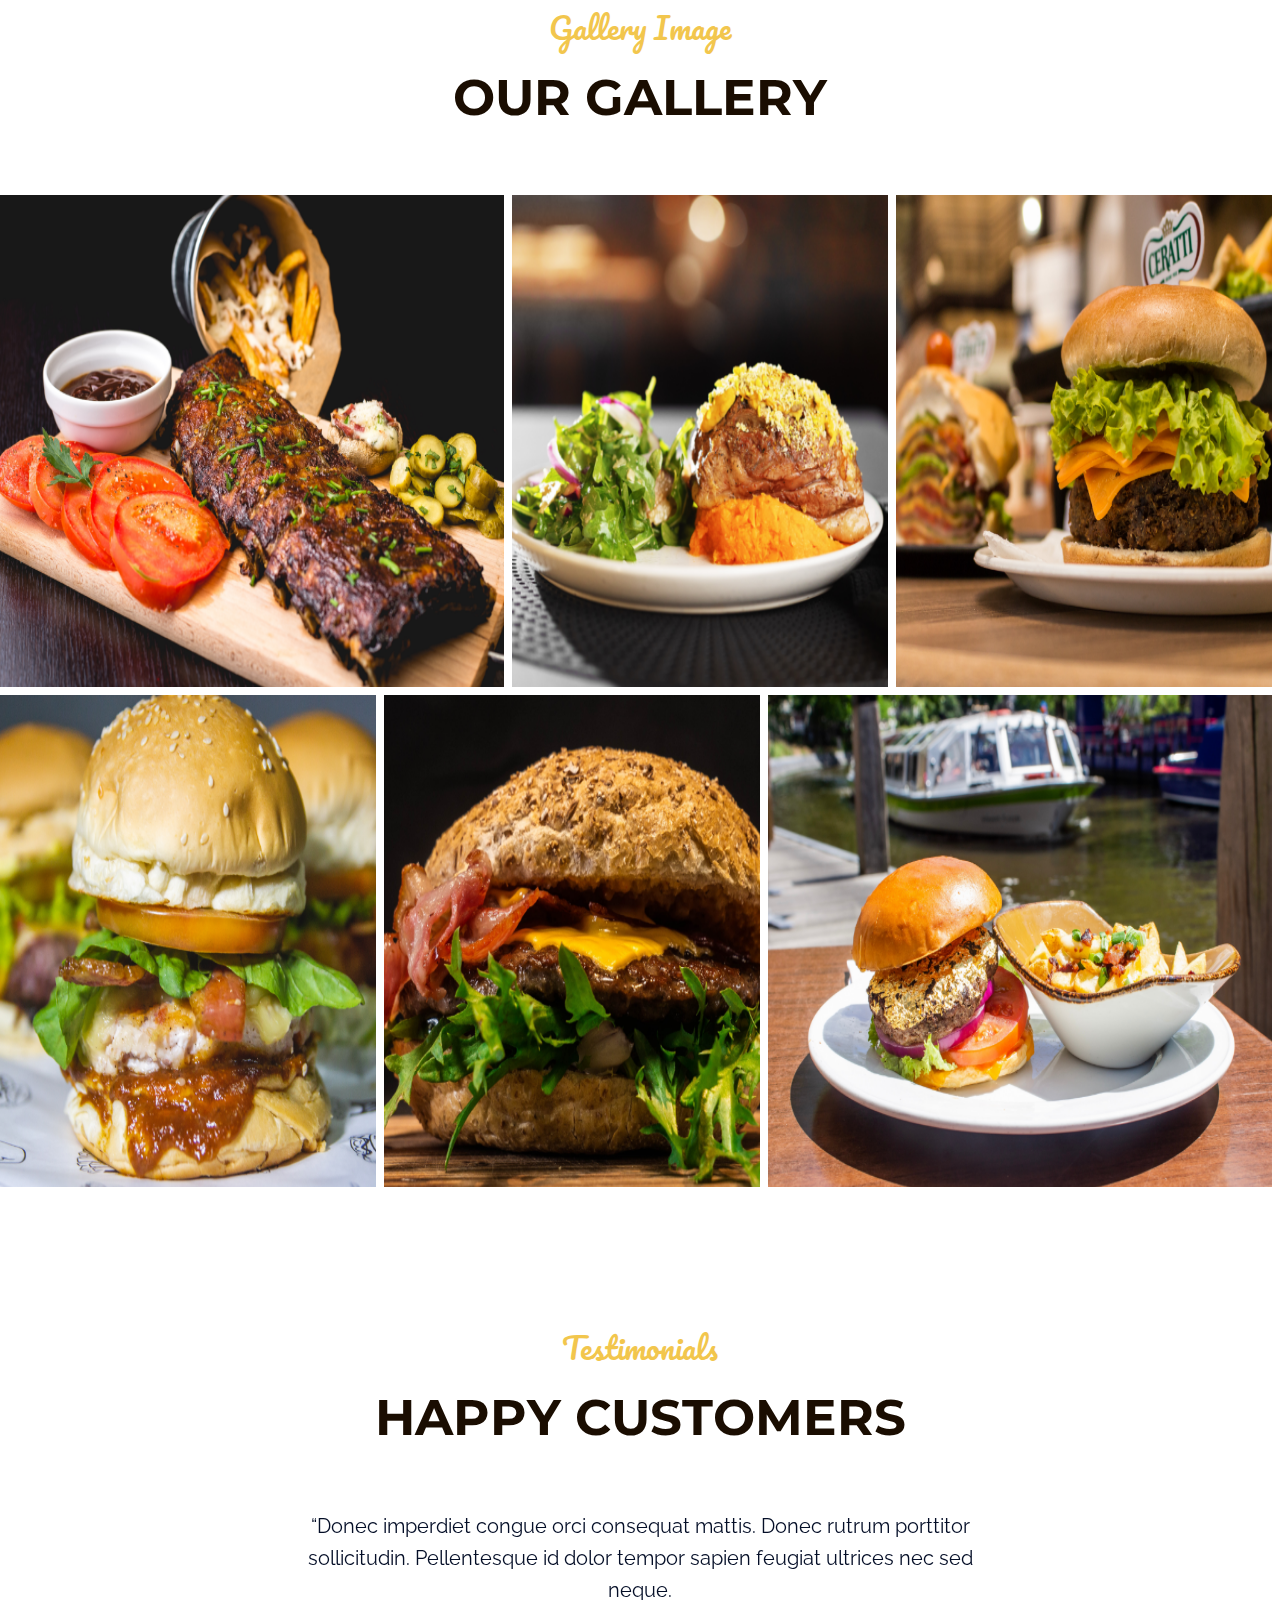
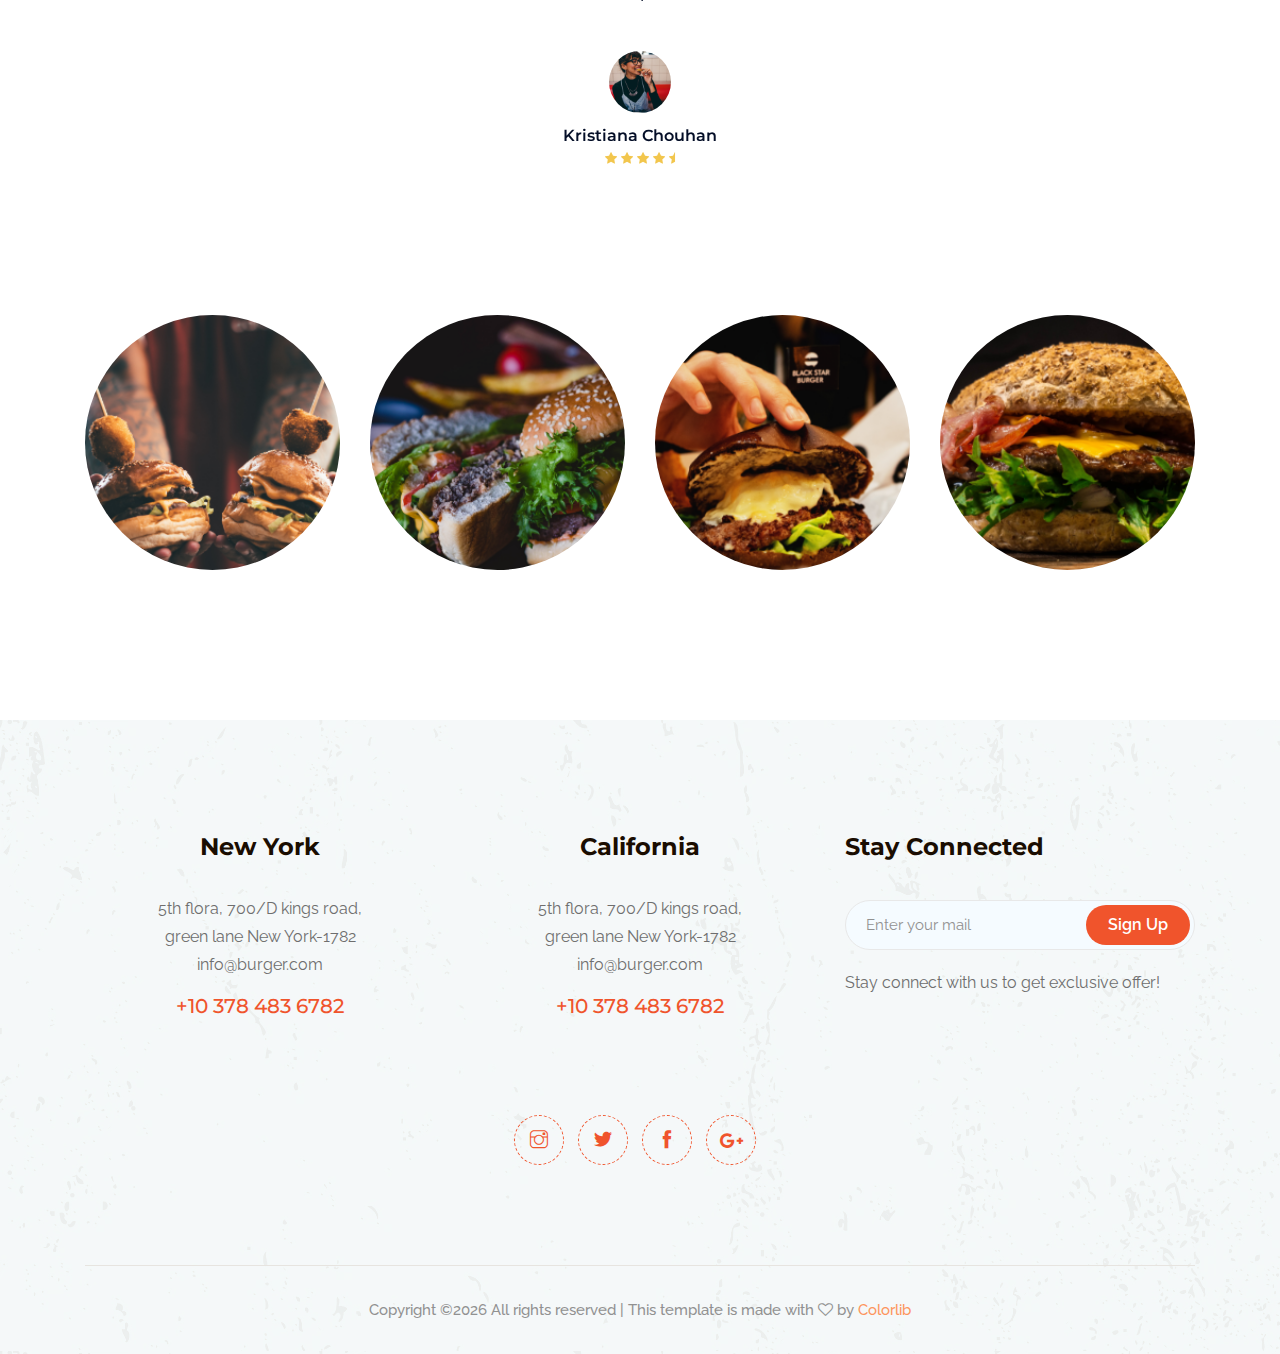
==== commit e3a4b9a5: "upd" ====
--- a/about.html
+++ b/about.html
@@ -120,7 +120,7 @@
                 <div class="col-xl-6 col-lg-6 col-md-6">
                     <div class="about_thumb2">
                         <div class="img_1">
-                            <img src="img/about/1.png" alt="">
+                            <img src="img/about/1.webp" alt="">
                         </div>
                         <div class="img_2">
                             <img src="img/about/2.png" alt="">
--- a/css/style.css
+++ b/css/style.css
@@ -1133,12 +1133,12 @@
 
 /* line 1, ../../Arafath/CL/December/229. Restaurant (Burger)/HTML/scss/_slider.scss */
 .slider_bg_1 {
-  background-image: url(../img/banner/banner.png);
+  background-image: url(../img/banner/banner.webp);
 }
 
 /* line 4, ../../Arafath/CL/December/229. Restaurant (Burger)/HTML/scss/_slider.scss */
 .slider_bg_2 {
-  background-image: url(../img/banner/banner2.png);
+  background-image: url(../img/banner/banner.webp);
 }
 
 /* line 7, ../../Arafath/CL/December/229. Restaurant (Burger)/HTML/scss/_slider.scss */
@@ -1583,7 +1583,7 @@
 .about_area {
   padding-bottom: 210px;
   padding-top: 150px;
-  background-image: url(../img/banner/burger_bg_1.png);
+  background-image: url(../img/banner/burger_bg_1.webp);
   background-size: cover;
   background-position: center center;
   background-repeat: no-repeat;
@@ -1713,7 +1713,7 @@
 
 /* line 88, ../../Arafath/CL/December/229. Restaurant (Burger)/HTML/scss/_about.scss */
 .about_bg_1 {
-  background-image: url(../img/banner/about_banner.png);
+  background-image: url(../img/banner/about_banner.webp);
 }
 
 /* line 91, ../../Arafath/CL/December/229. Restaurant (Burger)/HTML/scss/_about.scss */
@@ -2373,7 +2373,7 @@
   background-repeat: no-repeat;
   background-size: cover;
   background: #F5FBFF;
-  background-image: url(../img/banner/footer_bg.png);
+  background-image: url(../img/banner/footer_bg.webp);
 }
 
 /* line 8, ../../Arafath/CL/December/229. Restaurant (Burger)/HTML/scss/_footer.scss */
@@ -2664,17 +2664,17 @@
 
 /* line 1, ../../Arafath/CL/December/229. Restaurant (Burger)/HTML/scss/_bradcam.scss */
 .breadcam_bg {
-  background-image: url(../img/banner/bradcam.png);
+  background-image: url(../img/banner/bradcam2.webp);
 }
 
 /* line 4, ../../Arafath/CL/December/229. Restaurant (Burger)/HTML/scss/_bradcam.scss */
 .breadcam_bg_1 {
-  background-image: url(../img/banner/bradcam2.png);
+  background-image: url(../img/banner/bradcam2.webp);
 }
 
 /* line 7, ../../Arafath/CL/December/229. Restaurant (Burger)/HTML/scss/_bradcam.scss */
 .breadcam_bg_2 {
-  background-image: url(../img/banner/bradcam3.png);
+  background-image: url(../img/banner/bradcam3.webp);
 }
 
 /* line 10, ../../Arafath/CL/December/229. Restaurant (Burger)/HTML/scss/_bradcam.scss */
@@ -2720,7 +2720,7 @@
 .best_burgers_area {
   padding-bottom: 115px;
   padding-top: 140px;
-  background-image: url(../img/banner/burger_bg.png);
+  background-image: url(../img/banner/burger_bg.webp);
   background-size: cover;
   background-position: center center;
   background-repeat: no-repeat;
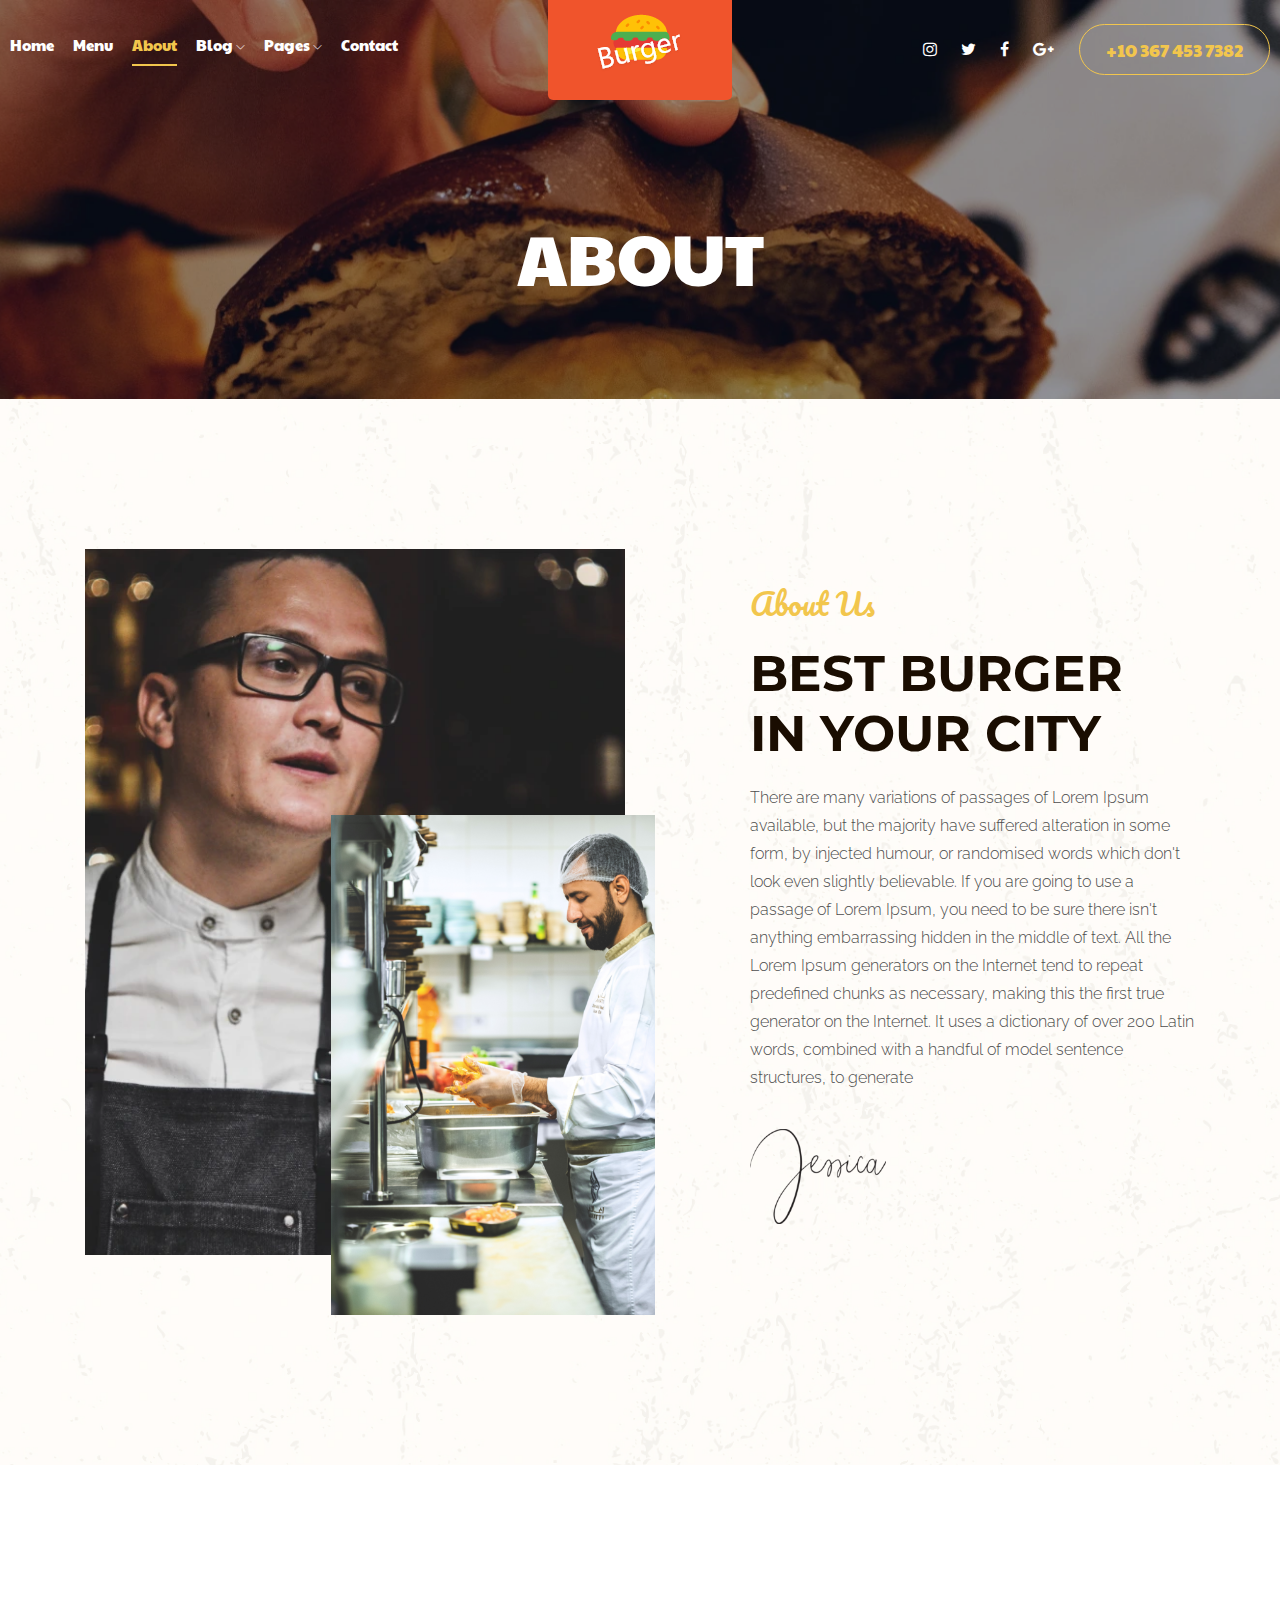
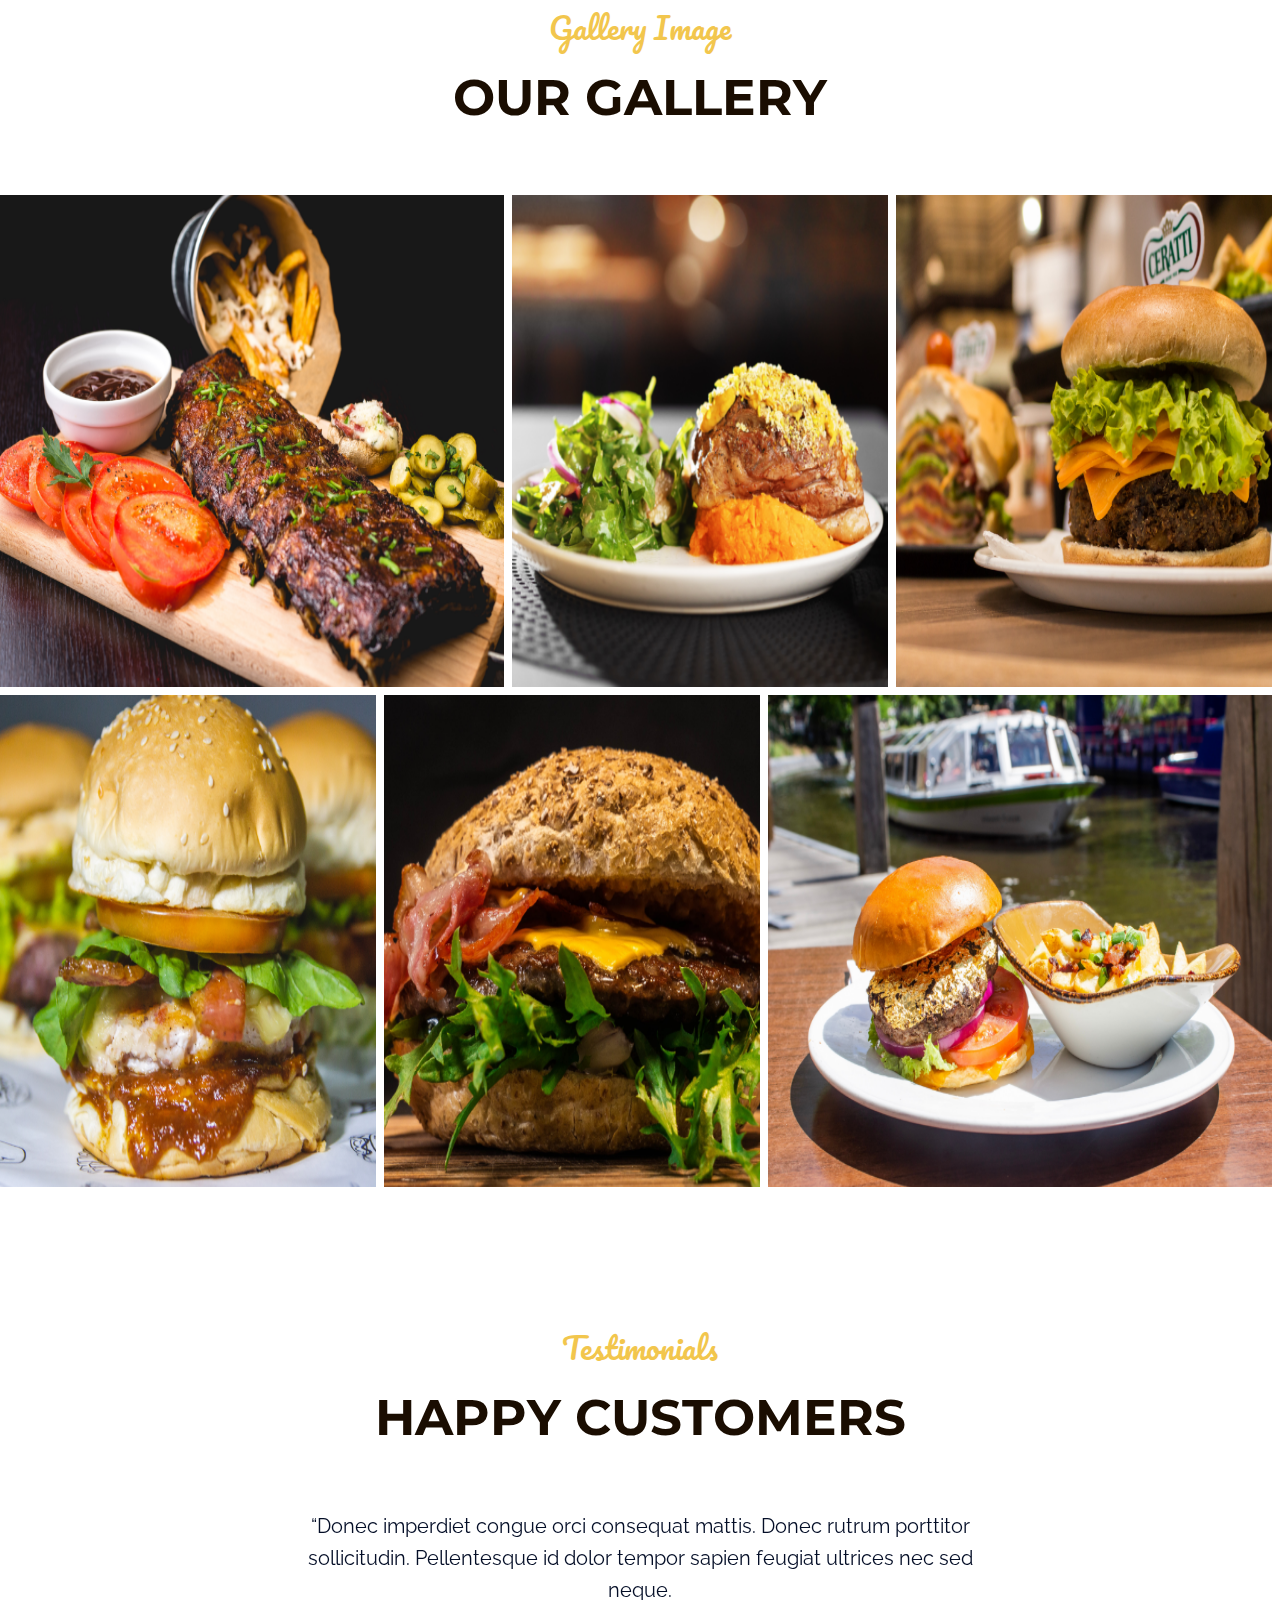
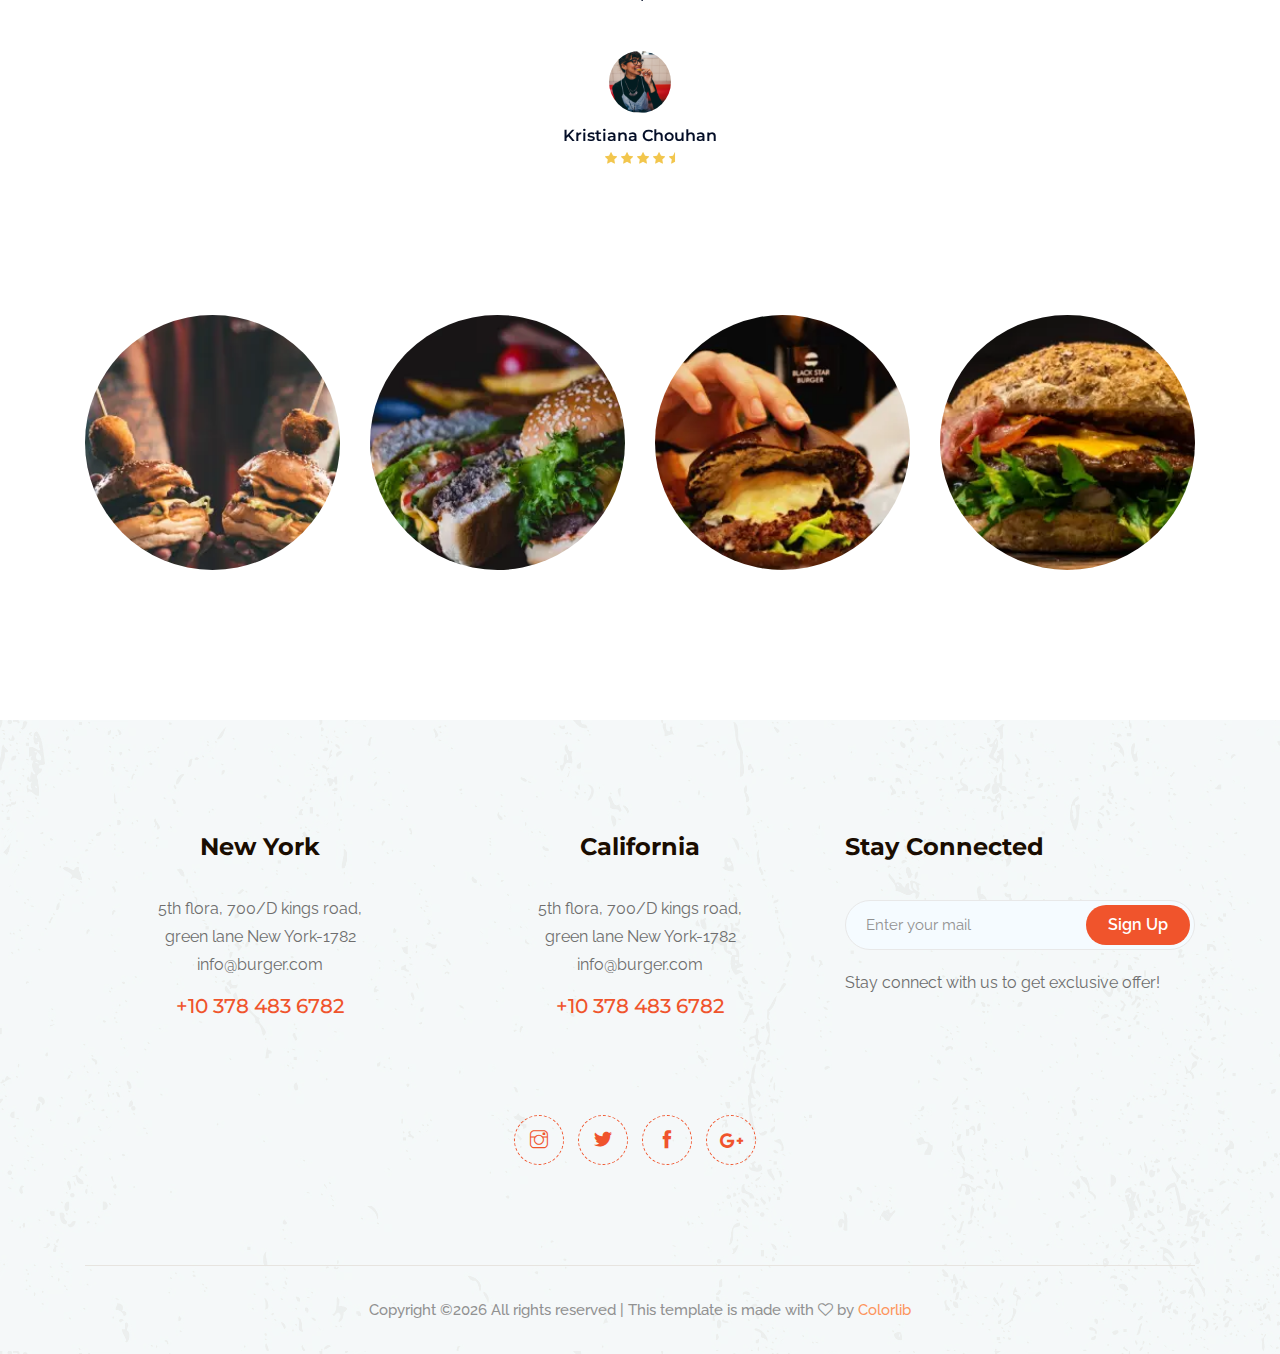
==== commit 19afe063: "upd" ====
--- a/about.html
+++ b/about.html
@@ -298,7 +298,7 @@
     <div class="row">
         <div class="col-lg-3 col-md-6">
             <div class="single_instagram">
-                <img src="img/instragram/1.png" alt="">
+                <img src="img/instragram/1.webp" alt="">
                 <div class="ovrelay">
                     <a href="#">
                         <i class="fa fa-instagram"></i>
@@ -308,7 +308,7 @@
         </div>
         <div class="col-lg-3 col-md-6">
             <div class="single_instagram">
-                <img src="img/instragram/2.png" alt="">
+                <img src="img/instragram/2.webp" alt="">
                 <div class="ovrelay">
                     <a href="#">
                         <i class="fa fa-instagram"></i>
@@ -318,7 +318,7 @@
         </div>
         <div class="col-lg-3 col-md-6">
             <div class="single_instagram">
-                <img src="img/instragram/3.png" alt="">
+                <img src="img/instragram/3.webp" alt="">
                 <div class="ovrelay">
                     <a href="#">
                         <i class="fa fa-instagram"></i>
@@ -328,7 +328,7 @@
         </div>
         <div class="col-lg-3 col-md-6">
             <div class="single_instagram">
-                <img src="img/instragram/4.png" alt="">
+                <img src="img/instragram/4.webp" alt="">
                 <div class="ovrelay">
                     <a href="#">
                         <i class="fa fa-instagram"></i>
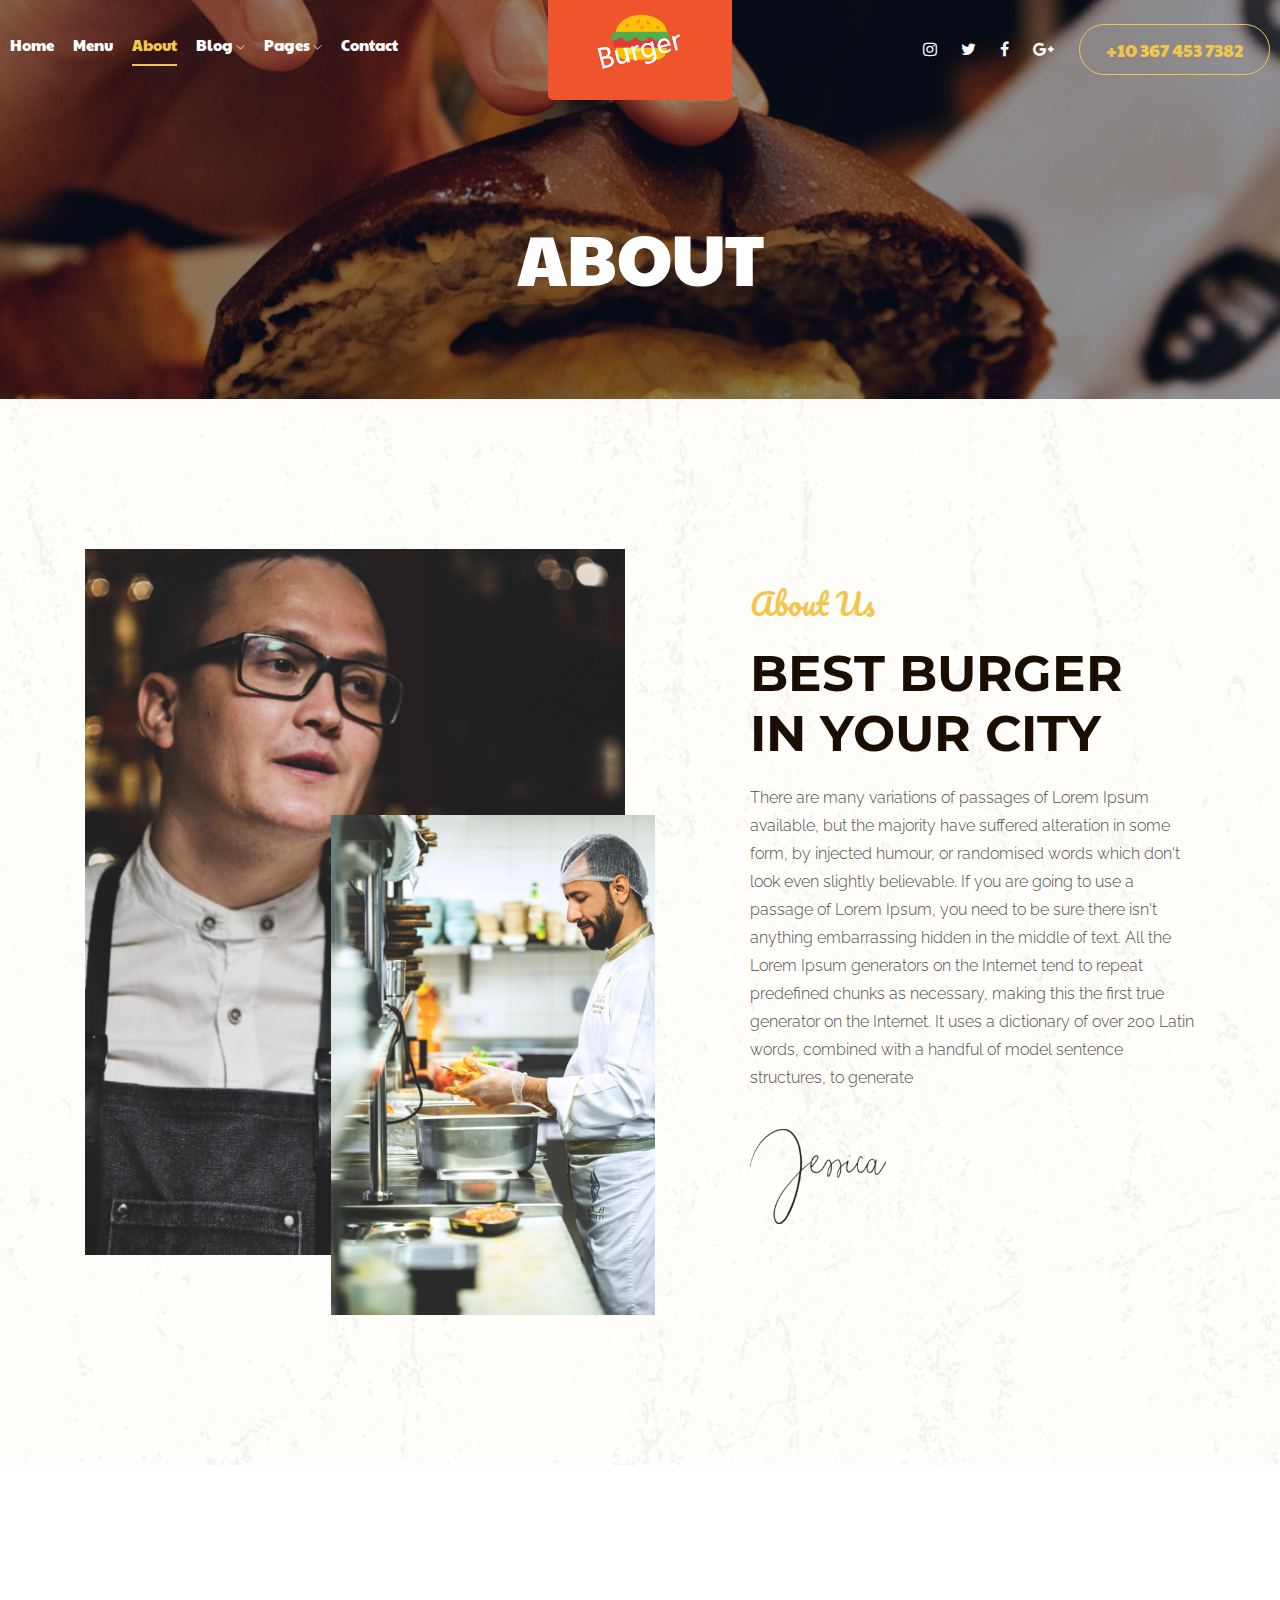
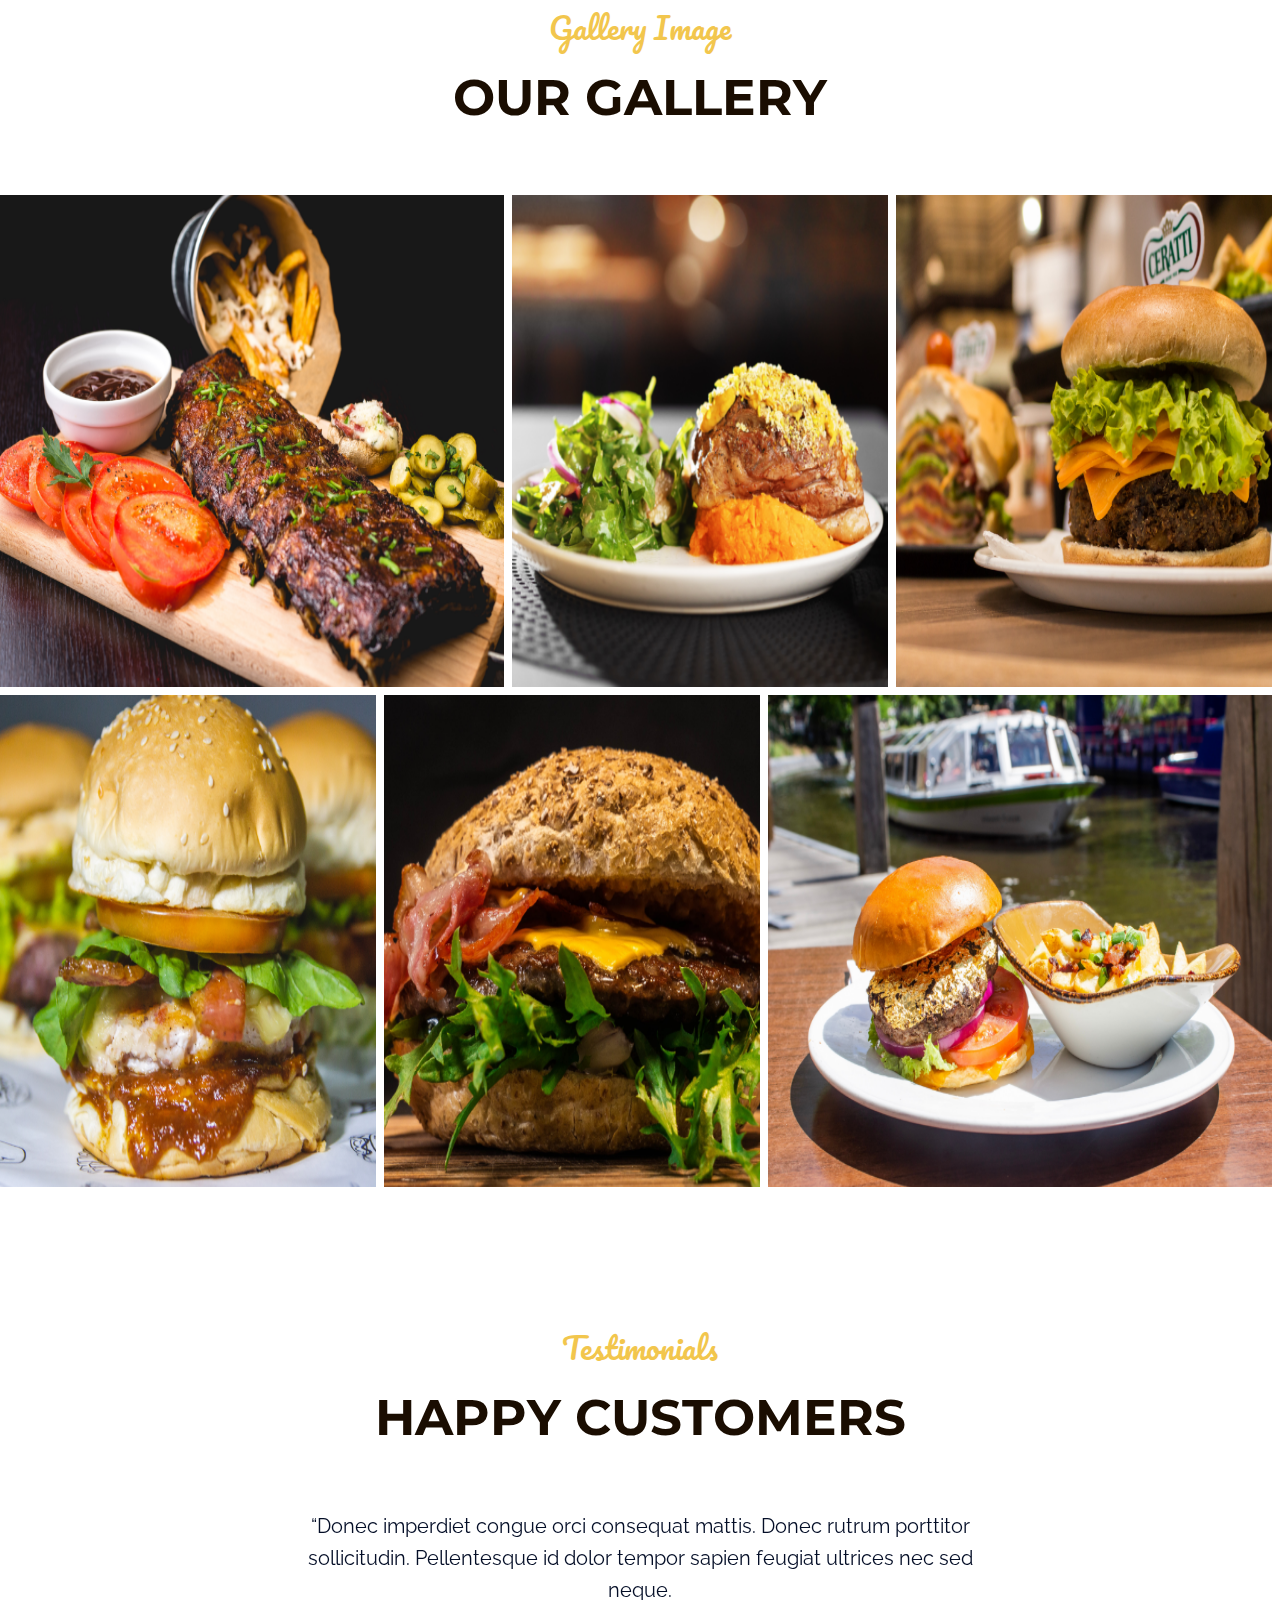
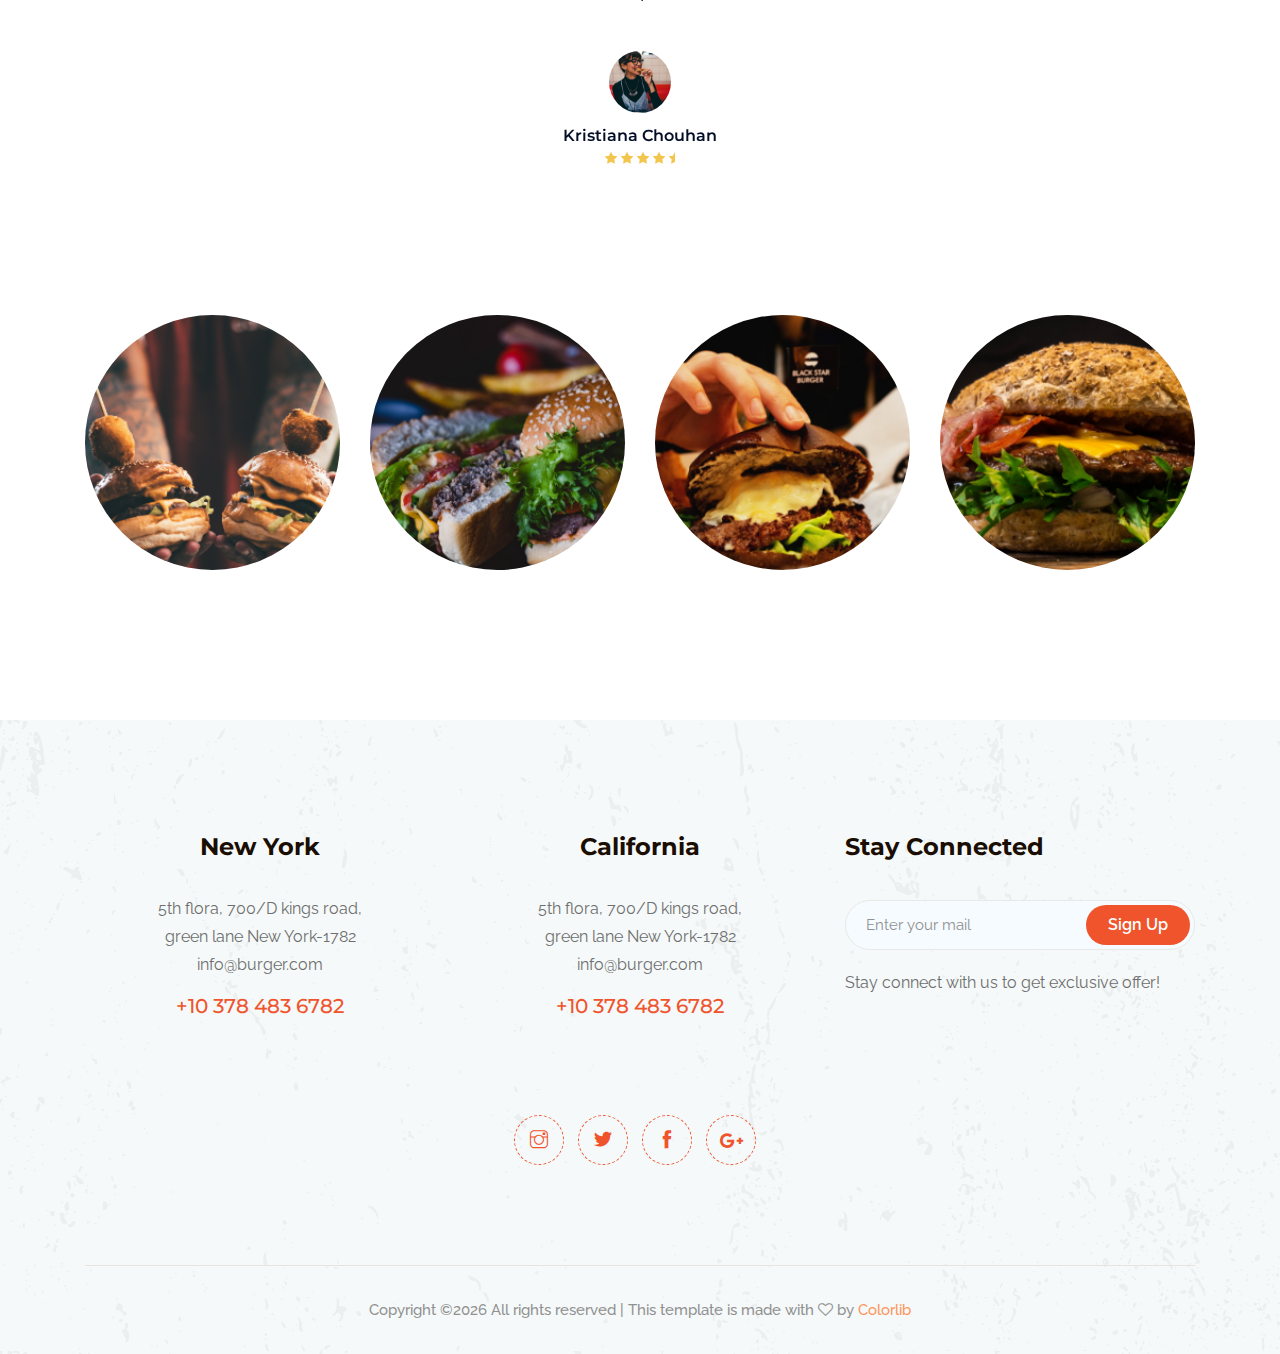
==== commit 14e5133b: "backup" ====
--- a/about.html
+++ b/about.html
@@ -120,7 +120,7 @@
                 <div class="col-xl-6 col-lg-6 col-md-6">
                     <div class="about_thumb2">
                         <div class="img_1">
-                            <img src="img/about/1.webp" alt="">
+                            <img src="img/about/1.png" alt="">
                         </div>
                         <div class="img_2">
                             <img src="img/about/2.png" alt="">
@@ -298,7 +298,7 @@
     <div class="row">
         <div class="col-lg-3 col-md-6">
             <div class="single_instagram">
-                <img src="img/instragram/1.webp" alt="">
+                <img src="img/instragram/1.png" alt="">
                 <div class="ovrelay">
                     <a href="#">
                         <i class="fa fa-instagram"></i>
@@ -308,7 +308,7 @@
         </div>
         <div class="col-lg-3 col-md-6">
             <div class="single_instagram">
-                <img src="img/instragram/2.webp" alt="">
+                <img src="img/instragram/2.png" alt="">
                 <div class="ovrelay">
                     <a href="#">
                         <i class="fa fa-instagram"></i>
@@ -318,7 +318,7 @@
         </div>
         <div class="col-lg-3 col-md-6">
             <div class="single_instagram">
-                <img src="img/instragram/3.webp" alt="">
+                <img src="img/instragram/3.png" alt="">
                 <div class="ovrelay">
                     <a href="#">
                         <i class="fa fa-instagram"></i>
@@ -328,7 +328,7 @@
         </div>
         <div class="col-lg-3 col-md-6">
             <div class="single_instagram">
-                <img src="img/instragram/4.webp" alt="">
+                <img src="img/instragram/4.png" alt="">
                 <div class="ovrelay">
                     <a href="#">
                         <i class="fa fa-instagram"></i>
--- a/css/style.css
+++ b/css/style.css
@@ -1133,12 +1133,12 @@
 
 /* line 1, ../../Arafath/CL/December/229. Restaurant (Burger)/HTML/scss/_slider.scss */
 .slider_bg_1 {
-  background-image: url(../img/banner/banner.webp);
+  background-image: url(../img/banner/banner.png);
 }
 
 /* line 4, ../../Arafath/CL/December/229. Restaurant (Burger)/HTML/scss/_slider.scss */
 .slider_bg_2 {
-  background-image: url(../img/banner/banner.webp);
+  background-image: url(../img/banner/banner2.png);
 }
 
 /* line 7, ../../Arafath/CL/December/229. Restaurant (Burger)/HTML/scss/_slider.scss */
@@ -1583,7 +1583,7 @@
 .about_area {
   padding-bottom: 210px;
   padding-top: 150px;
-  background-image: url(../img/banner/burger_bg_1.webp);
+  background-image: url(../img/banner/burger_bg_1.png);
   background-size: cover;
   background-position: center center;
   background-repeat: no-repeat;
@@ -1713,7 +1713,7 @@
 
 /* line 88, ../../Arafath/CL/December/229. Restaurant (Burger)/HTML/scss/_about.scss */
 .about_bg_1 {
-  background-image: url(../img/banner/about_banner.webp);
+  background-image: url(../img/banner/about_banner.png);
 }
 
 /* line 91, ../../Arafath/CL/December/229. Restaurant (Burger)/HTML/scss/_about.scss */
@@ -2373,7 +2373,7 @@
   background-repeat: no-repeat;
   background-size: cover;
   background: #F5FBFF;
-  background-image: url(../img/banner/footer_bg.webp);
+  background-image: url(../img/banner/footer_bg.png);
 }
 
 /* line 8, ../../Arafath/CL/December/229. Restaurant (Burger)/HTML/scss/_footer.scss */
@@ -2664,17 +2664,17 @@
 
 /* line 1, ../../Arafath/CL/December/229. Restaurant (Burger)/HTML/scss/_bradcam.scss */
 .breadcam_bg {
-  background-image: url(../img/banner/bradcam2.webp);
+  background-image: url(../img/banner/bradcam.png);
 }
 
 /* line 4, ../../Arafath/CL/December/229. Restaurant (Burger)/HTML/scss/_bradcam.scss */
 .breadcam_bg_1 {
-  background-image: url(../img/banner/bradcam2.webp);
+  background-image: url(../img/banner/bradcam2.png);
 }
 
 /* line 7, ../../Arafath/CL/December/229. Restaurant (Burger)/HTML/scss/_bradcam.scss */
 .breadcam_bg_2 {
-  background-image: url(../img/banner/bradcam3.webp);
+  background-image: url(../img/banner/bradcam3.png);
 }
 
 /* line 10, ../../Arafath/CL/December/229. Restaurant (Burger)/HTML/scss/_bradcam.scss */
@@ -2720,7 +2720,7 @@
 .best_burgers_area {
   padding-bottom: 115px;
   padding-top: 140px;
-  background-image: url(../img/banner/burger_bg.webp);
+  background-image: url(../img/banner/burger_bg.png);
   background-size: cover;
   background-position: center center;
   background-repeat: no-repeat;
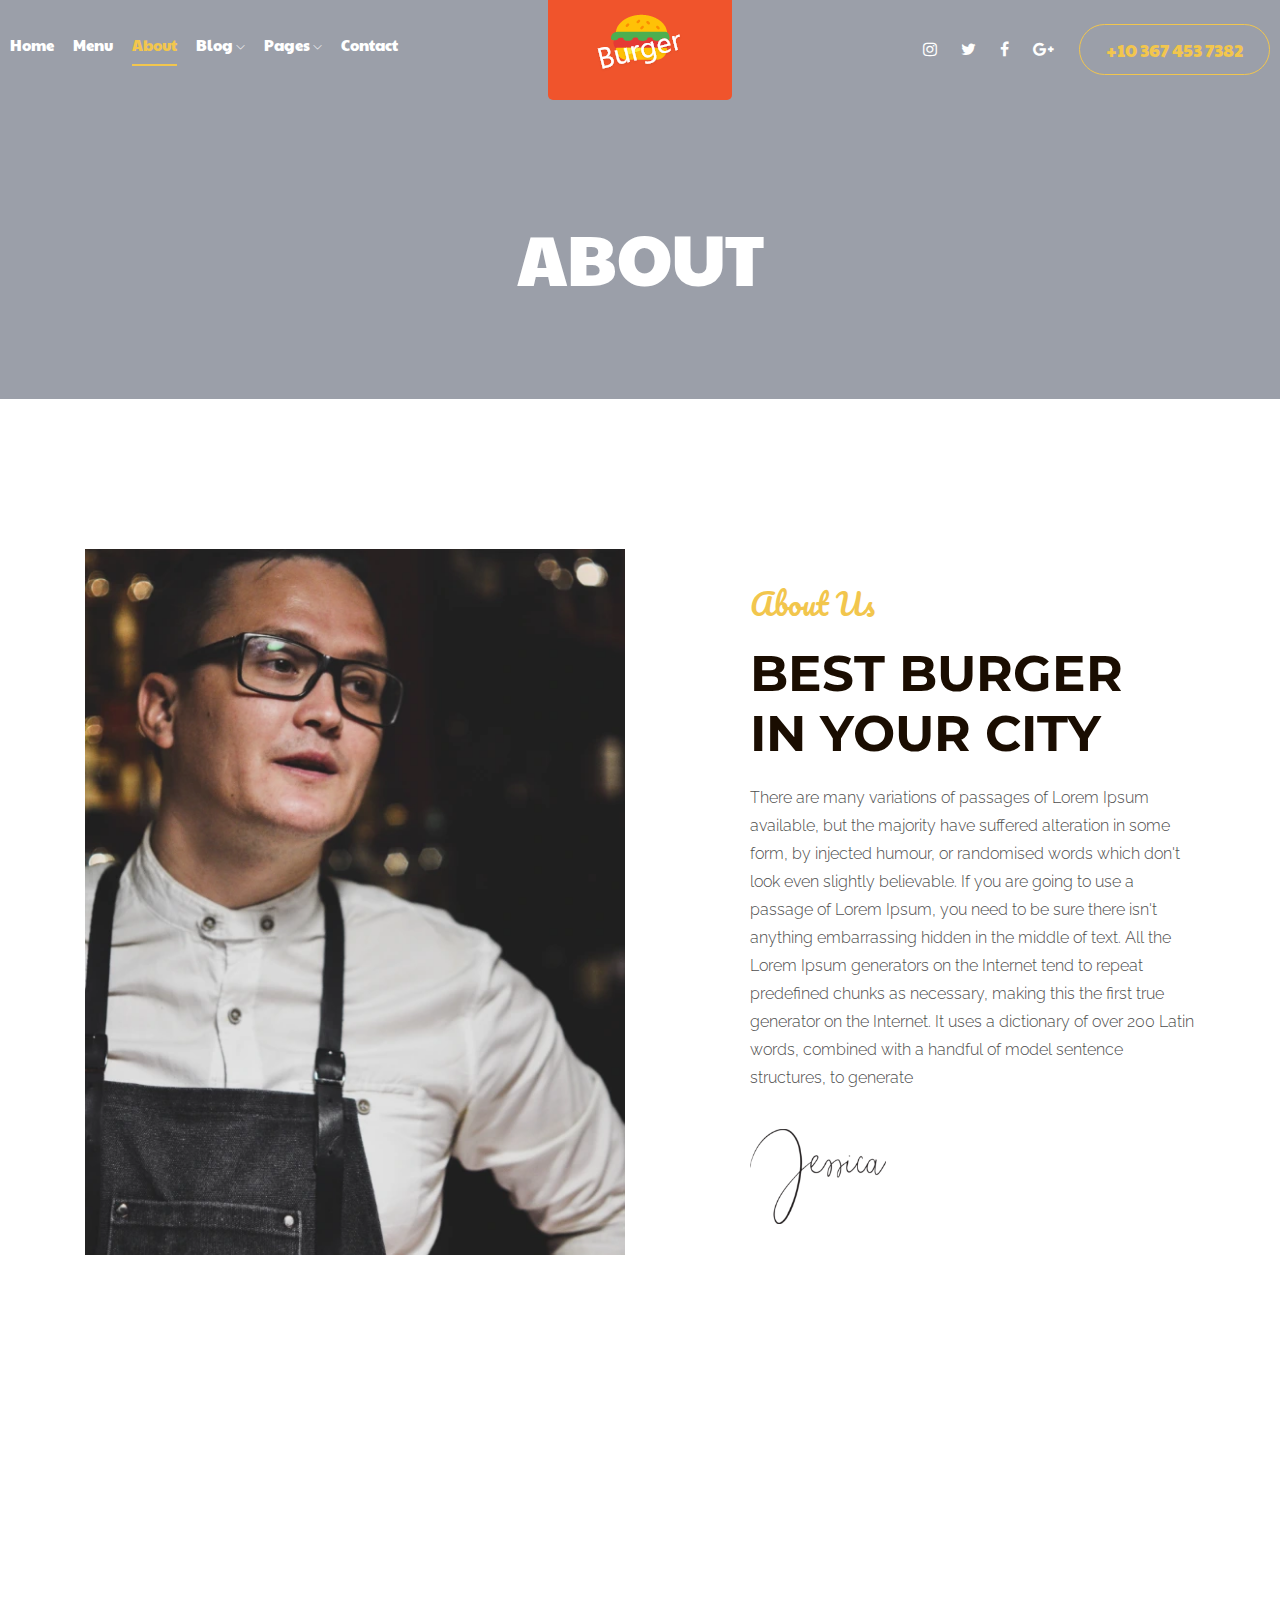
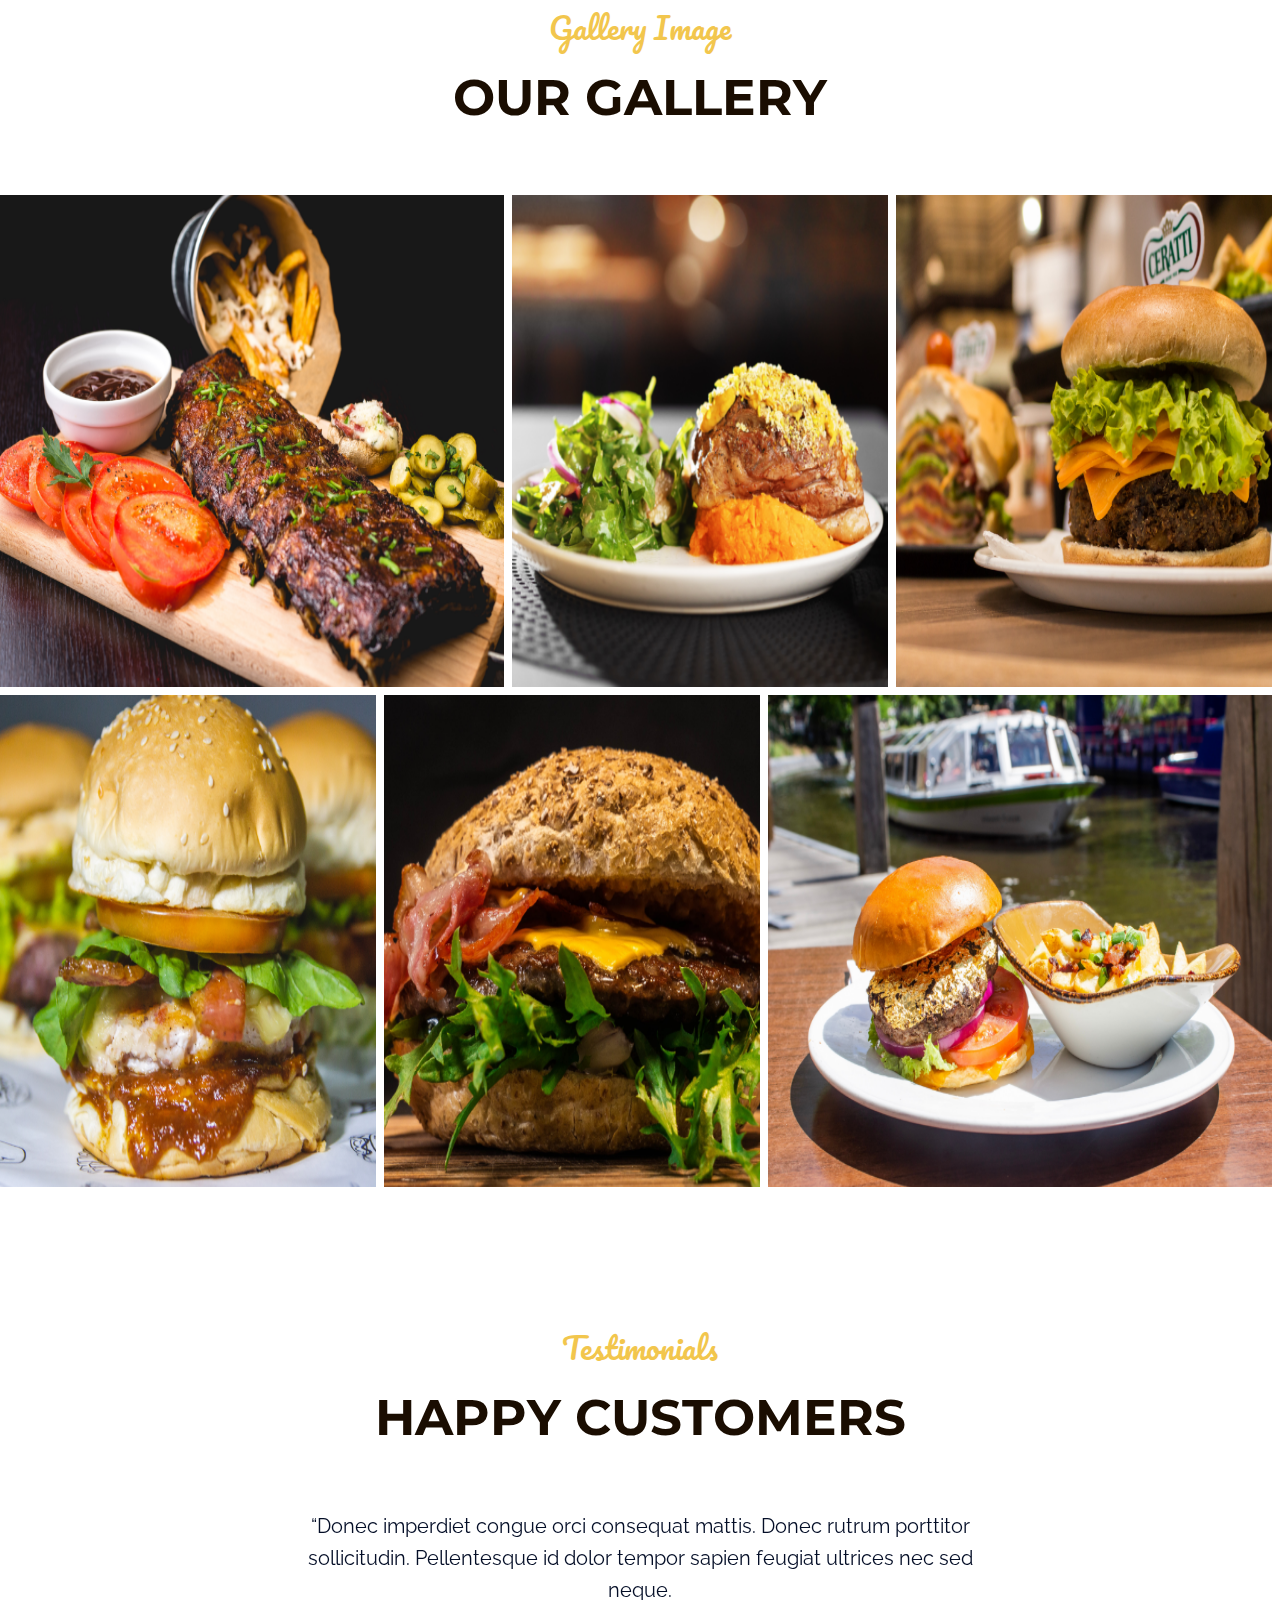
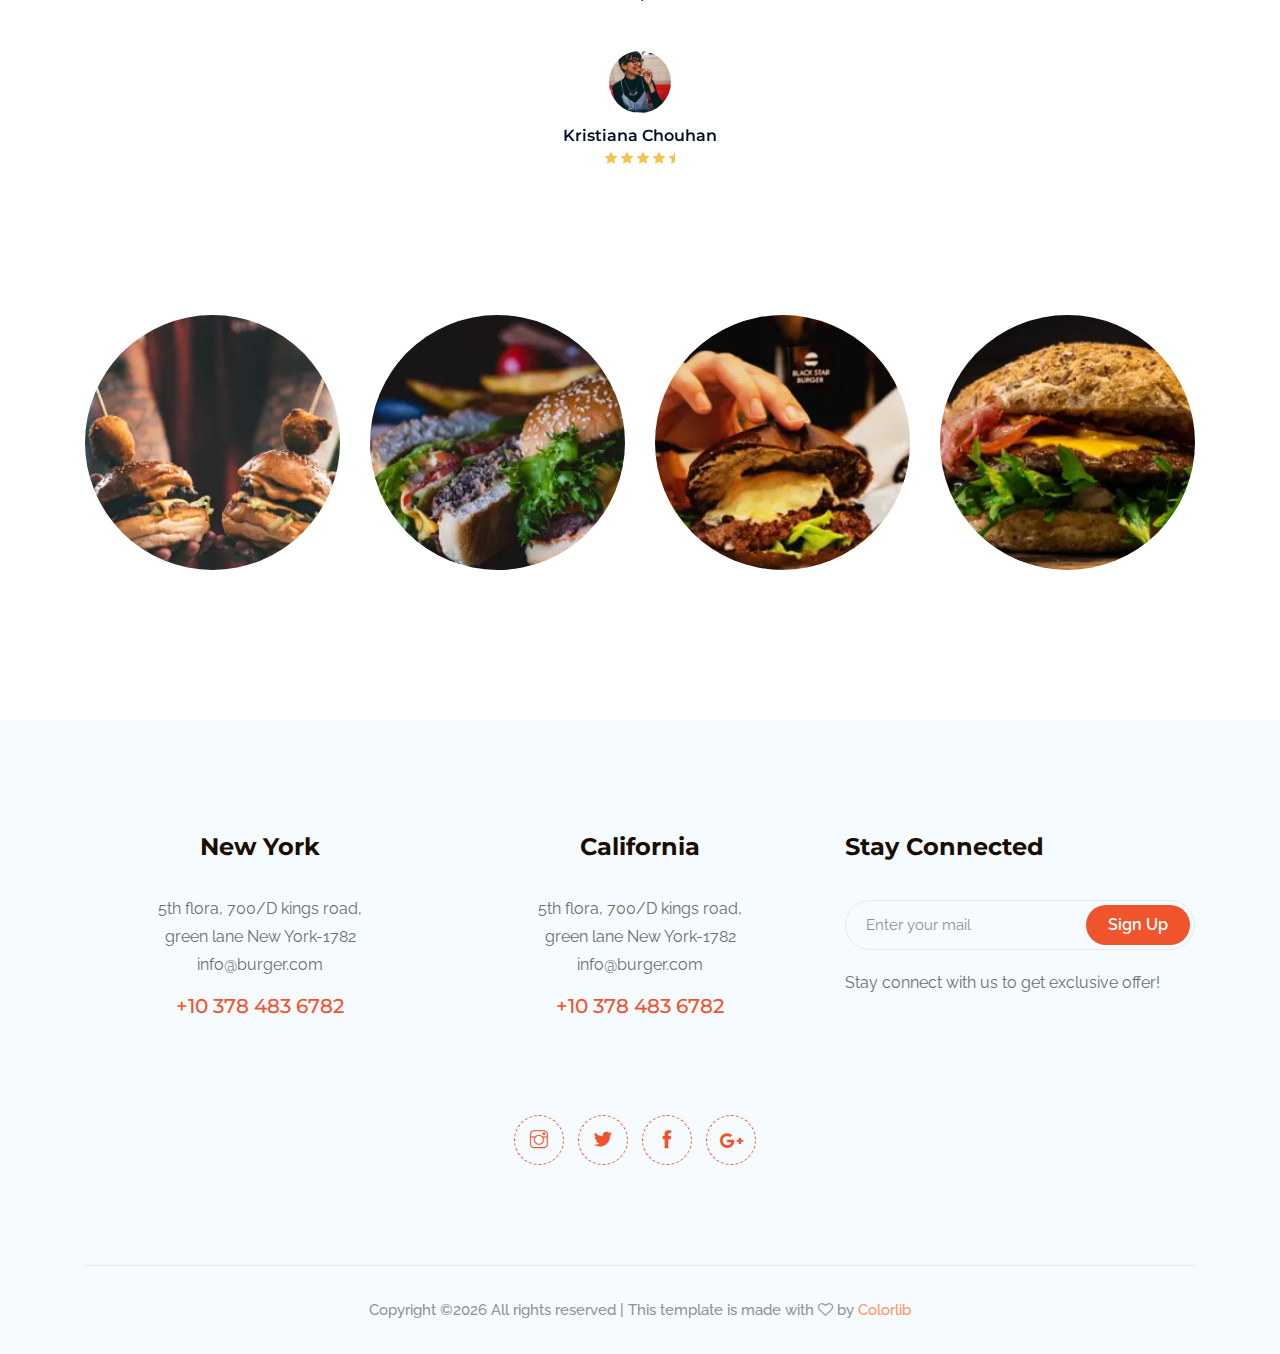
==== commit 5f1f15aa: "jpg/png to webp" ====
--- a/about.html
+++ b/about.html
@@ -120,7 +120,7 @@
                 <div class="col-xl-6 col-lg-6 col-md-6">
                     <div class="about_thumb2">
                         <div class="img_1">
-                            <img src="img/about/1.png" alt="">
+                            <img src="img/about/1.webp" alt="">
                         </div>
                         <div class="img_2">
                             <img src="img/about/2.png" alt="">
@@ -298,7 +298,7 @@
     <div class="row">
         <div class="col-lg-3 col-md-6">
             <div class="single_instagram">
-                <img src="img/instragram/1.png" alt="">
+                <img src="img/instragram/1.webp" alt="">
                 <div class="ovrelay">
                     <a href="#">
                         <i class="fa fa-instagram"></i>
@@ -308,7 +308,7 @@
         </div>
         <div class="col-lg-3 col-md-6">
             <div class="single_instagram">
-                <img src="img/instragram/2.png" alt="">
+                <img src="img/instragram/2.webp" alt="">
                 <div class="ovrelay">
                     <a href="#">
                         <i class="fa fa-instagram"></i>
@@ -318,7 +318,7 @@
         </div>
         <div class="col-lg-3 col-md-6">
             <div class="single_instagram">
-                <img src="img/instragram/3.png" alt="">
+                <img src="img/instragram/3.webp" alt="">
                 <div class="ovrelay">
                     <a href="#">
                         <i class="fa fa-instagram"></i>
@@ -328,7 +328,7 @@
         </div>
         <div class="col-lg-3 col-md-6">
             <div class="single_instagram">
-                <img src="img/instragram/4.png" alt="">
+                <img src="img/instragram/4.webp" alt="">
                 <div class="ovrelay">
                     <a href="#">
                         <i class="fa fa-instagram"></i>
